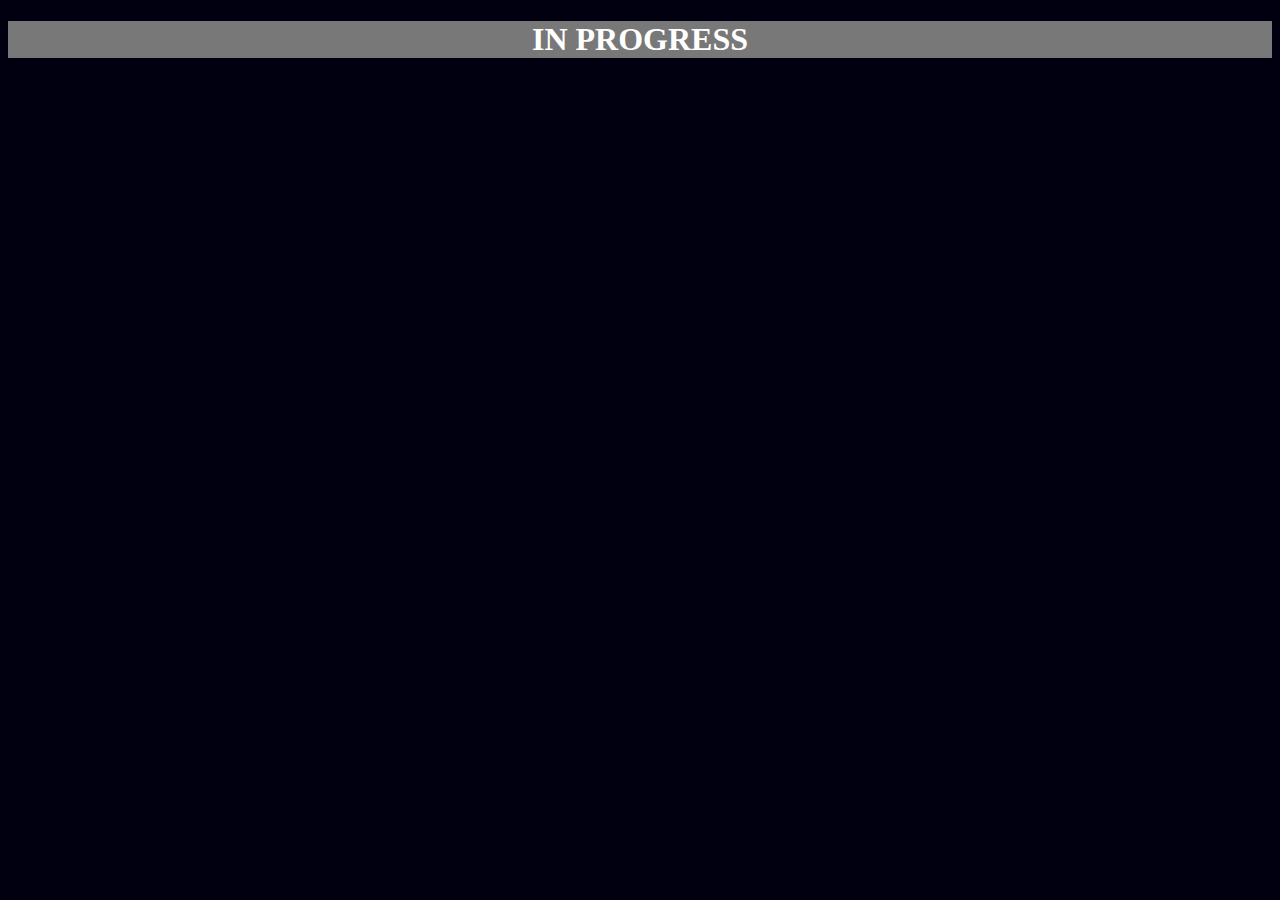
==== index.html @ c4460ec4 "Uploaded Base" ====
<!DOCTYPE html>
<html>
  <head>
    <title>My Portfolio Website</title>
  </head>
  
  <body>
    <!--CSS files-->
    <link rel="stylesheet" href="css/CssStyle.css">

    <h1> IN PROGRESS </h1>
  
  
  
  
  </body>

</html>
---- css/CssStyle.css ----
<html>
  <head>
    <style>

    /* One of these two made the background black */
    html{
      background-color: #000010;
    }

    
    
    body{
      background-color: #000010;
    }
    /**********************************************/

    #div2{
      color: #000000;
      background-color: #ffffff;
      text-align: left;
      width: 60%;
      /* Makes div2 centered */
      margin-left: auto; 
      margin-right: auto;
    }

    div{
      width: 80%;
      margin-left: auto;
      margin-right: auto;
    }

    /*
    #mydiv {
      position: fixed;
      top: 50%;
      left: 50%;
      transform: translate(-50%, -50%);
    }
    */

    img.center{
      display: block;
      margin-left: auto;
      margin-right: auto;
    }

    h1 {
        color: white;
      background-color: #787878;
      display: block;
        text-align: center;
    }

    p {
        color: white;
        font-family: verdana;
        font-size: 18px;
      text-align: center;
    }
    /*Test p2*/
    p2 {

        width: 50%;
        margin-left: auto;
        margin-right: auto;
      
        color: white;
        font-family: verdana;
        font-size: 18px;
      text-align: left;
    }


    p a:link{
      color: #46f1e1;

    }
    /*For Horizontal Navigation Bar*/
    u1{
      position: fixed;
      top: 0;
      width: 100%;
      list-style-type: none;
      margin: 0;
      padding: 0;
      overflow: hidden;
      background-color: #fff929;
    }

    li {
        float: left;
    }

    li a{
      display: block;
      color: #ffffff;
      text-align: center;
      padding: 14px 16px;
      text-decoration: none;
    }

    li a:hover{
      background-color: #000000;
    }

    .active{
      display:block;
      background-color: #ffffff;
      color: #000000;
      text-decoration: none;
    }

/***********************/
    </style>
  </head>
</html>
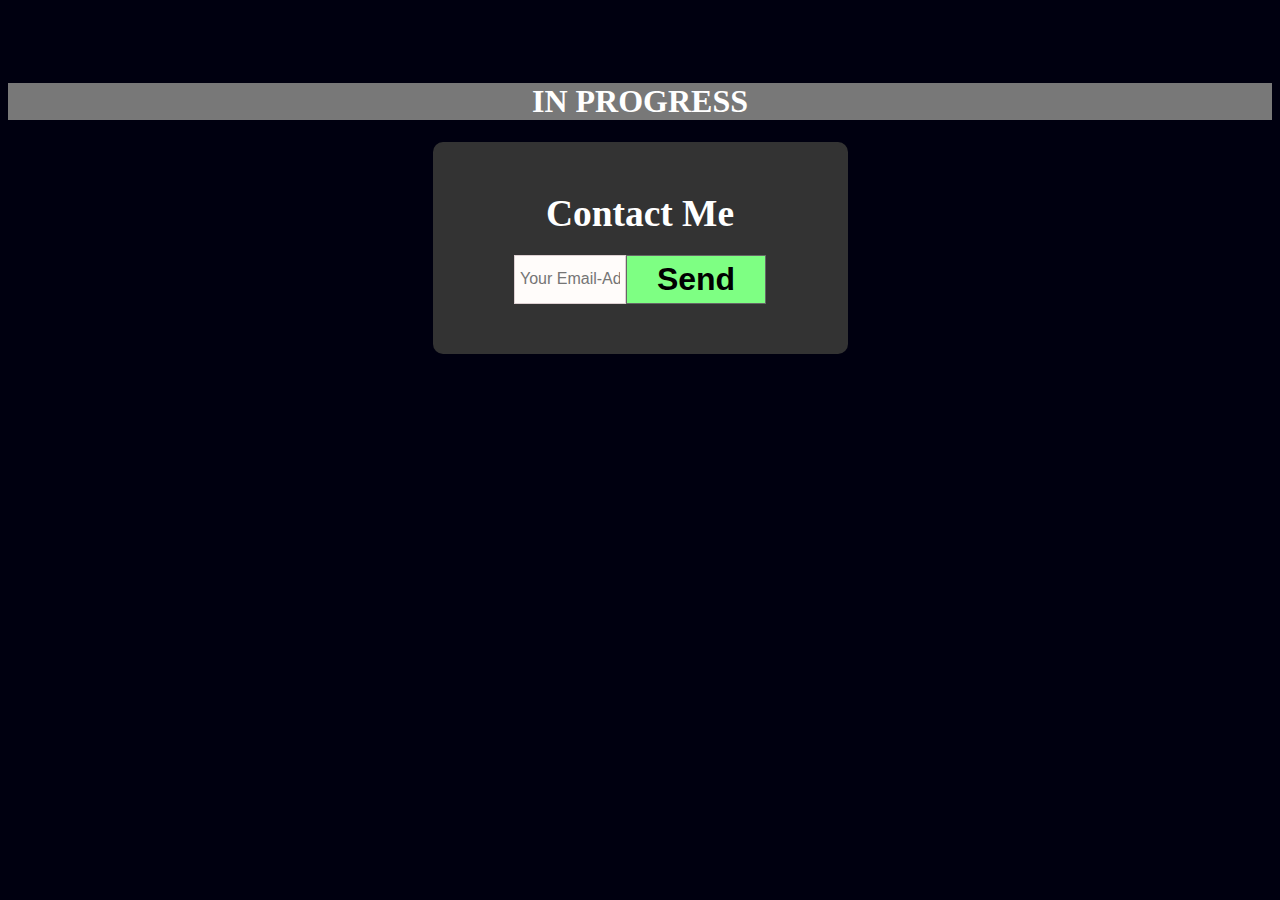
==== commit 90468455: "Added Contact Me" ====
--- a/index.html
+++ b/index.html
@@ -9,11 +9,26 @@
     <!--CSS files-->
     <link rel="stylesheet" href="css/CssStyle.css">
 
+    <br><br><br>
     <h1> IN PROGRESS </h1>
-  
-  
+   
+	<div id="container">
+	  <form id="guess">
+		<h3 class="message">Contact Me</h3>
+		<div class="form">
+		  <input type="text" name="send" placeholder="Your Email-Address" />
+		  <button>Send</button>
+		</div>
+	  </form>
+	  <div class="guesses"></div>
+	  <div class="response"></div>
+	</div>
   
   
   </body>
 
+  
+  <footer>
+    <script src="JavaScript.js"></script>
+  </footer>
 </html>--- a/css/CssStyle.css
+++ b/css/CssStyle.css
@@ -2,13 +2,12 @@
   <head>
     <style>
 
-    /* One of these two made the background black */
+    /*IDK where I'll see this background color but oh well*/
     html{
       background-color: #000010;
     }
 
-    
-    
+    /* This one made background change*/
     body{
       background-color: #000010;
     }
@@ -30,14 +29,6 @@
       margin-right: auto;
     }
 
-    /*
-    #mydiv {
-      position: fixed;
-      top: 50%;
-      left: 50%;
-      transform: translate(-50%, -50%);
-    }
-    */
 
     img.center{
       display: block;
@@ -52,65 +43,69 @@
         text-align: center;
     }
 
-    p {
-        color: white;
-        font-family: verdana;
-        font-size: 18px;
-      text-align: center;
-    }
-    /*Test p2*/
-    p2 {
 
-        width: 50%;
-        margin-left: auto;
-        margin-right: auto;
-      
-        color: white;
-        font-family: verdana;
-        font-size: 18px;
-      text-align: left;
-    }
 
 
     p a:link{
       color: #46f1e1;
 
     }
-    /*For Horizontal Navigation Bar*/
-    u1{
-      position: fixed;
-      top: 0;
-      width: 100%;
-      list-style-type: none;
-      margin: 0;
-      padding: 0;
-      overflow: hidden;
-      background-color: #fff929;
-    }
+    
+	h3 {
+	  background:transparent;
+	  text-align: center;
+	  margin: 0 0 20px;
+	  color: #fff;
+	  position:relative;
+	  left:0;
+	  top:0;
+	  text-transform:capitalize;
+	}
 
-    li {
-        float: left;
-    }
-
-    li a{
-      display: block;
-      color: #ffffff;
-      text-align: center;
-      padding: 14px 16px;
-      text-decoration: none;
-    }
-
-    li a:hover{
-      background-color: #000000;
-    }
-
-    .active{
-      display:block;
-      background-color: #ffffff;
-      color: #000000;
-      text-decoration: none;
-    }
-
+	#send {
+	  background: #333;
+	  margin: auto;
+	  padding: 50px;
+	  border-radius: 10px;
+	  font-size: 2em;
+	  width: 315px;
+	}
+	
+	#guess {
+	  background: #333;
+	  margin: auto;
+	  padding: 50px;
+	  border-radius: 10px;
+	  font-size: 2em;
+	  width: 315px;
+	}
+	
+	.form {
+	  display:flex;
+	  justify-content:space-between;
+	}
+	
+	input {
+	  border: 1px solid #ddd0d2;
+	  background: #FFFCFA;
+	  padding: 5px;
+	  width: 100px;
+	  font-size: 16px;
+	  text-align: center;
+	  position:relative;
+	}
+	
+	button {
+	  background: #7eff83;
+	  border: 1px solid #666;
+	  padding: 5px;
+	  color: #000;
+	  width: 250px;
+	  font-size: 1em;
+	  cursor: pointer;
+	  font-weight:bold;
+	}
+	
 /***********************/
     </style>
   </head>
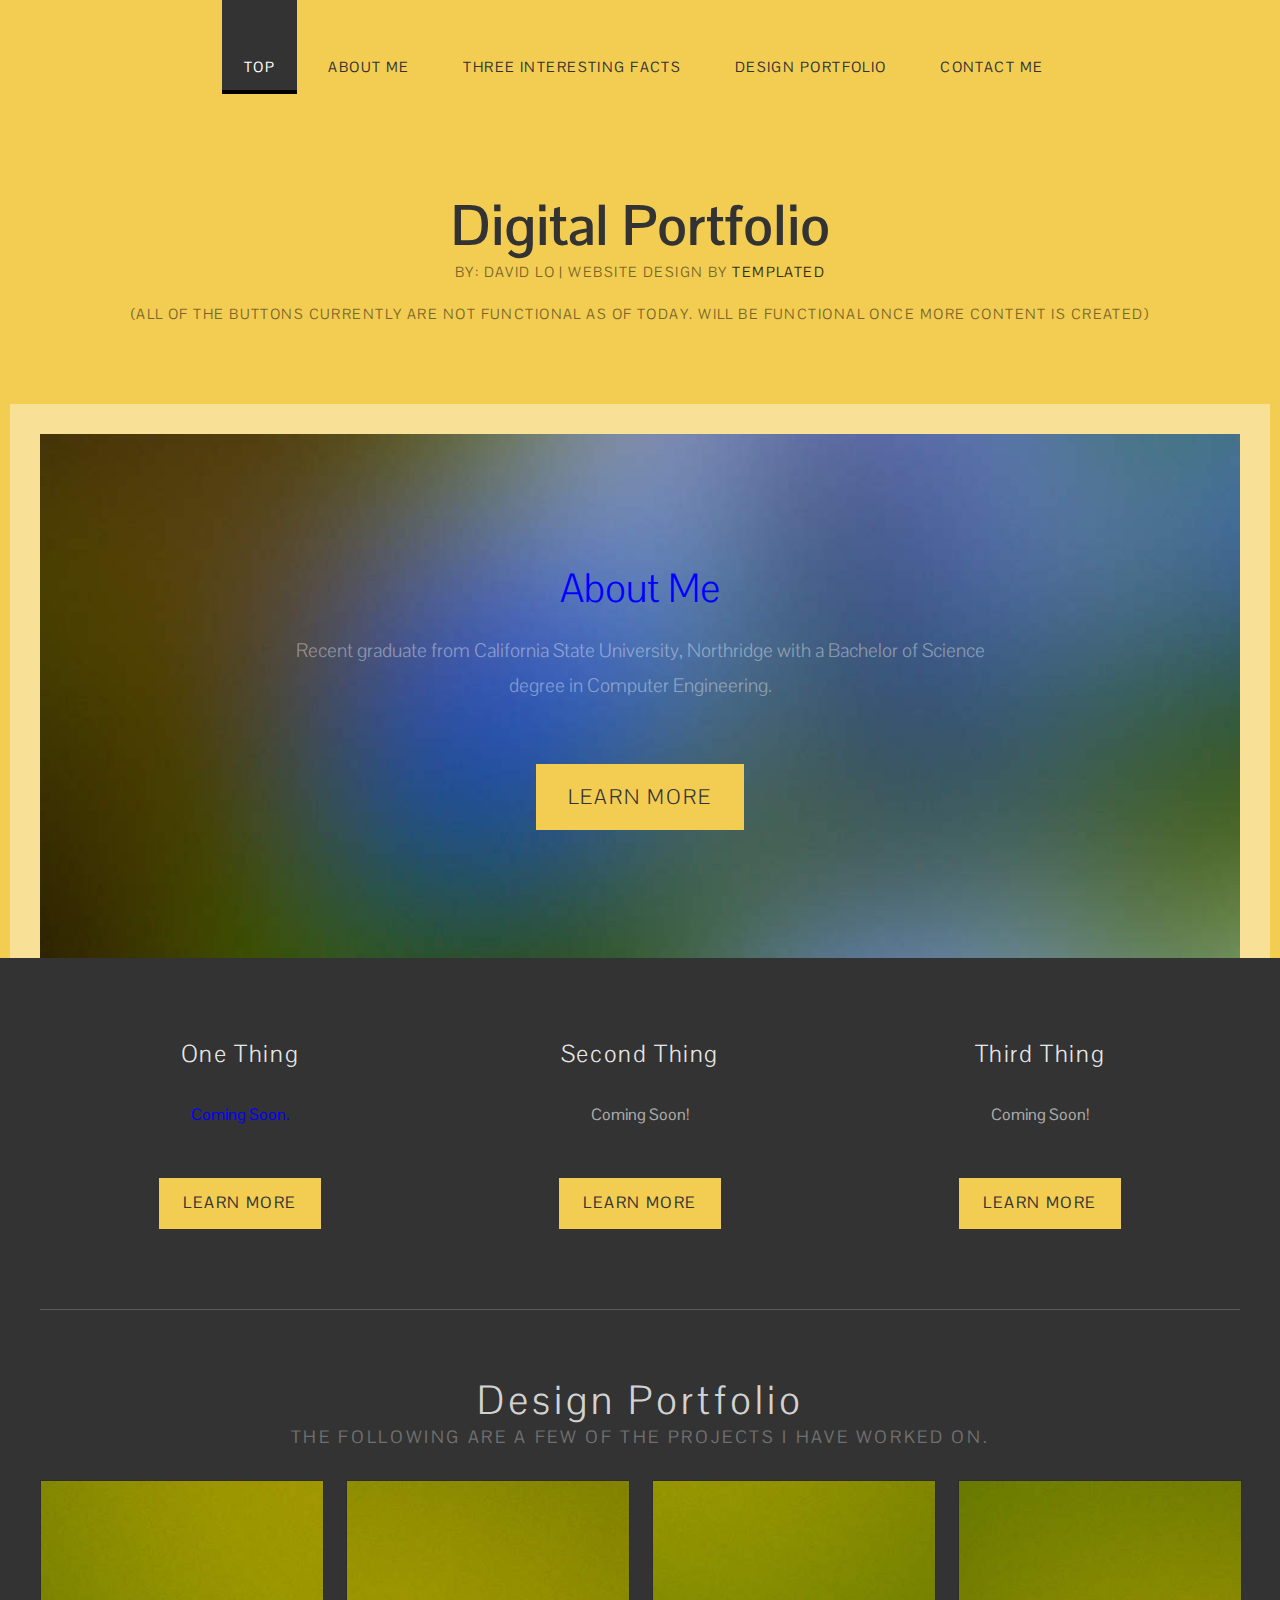
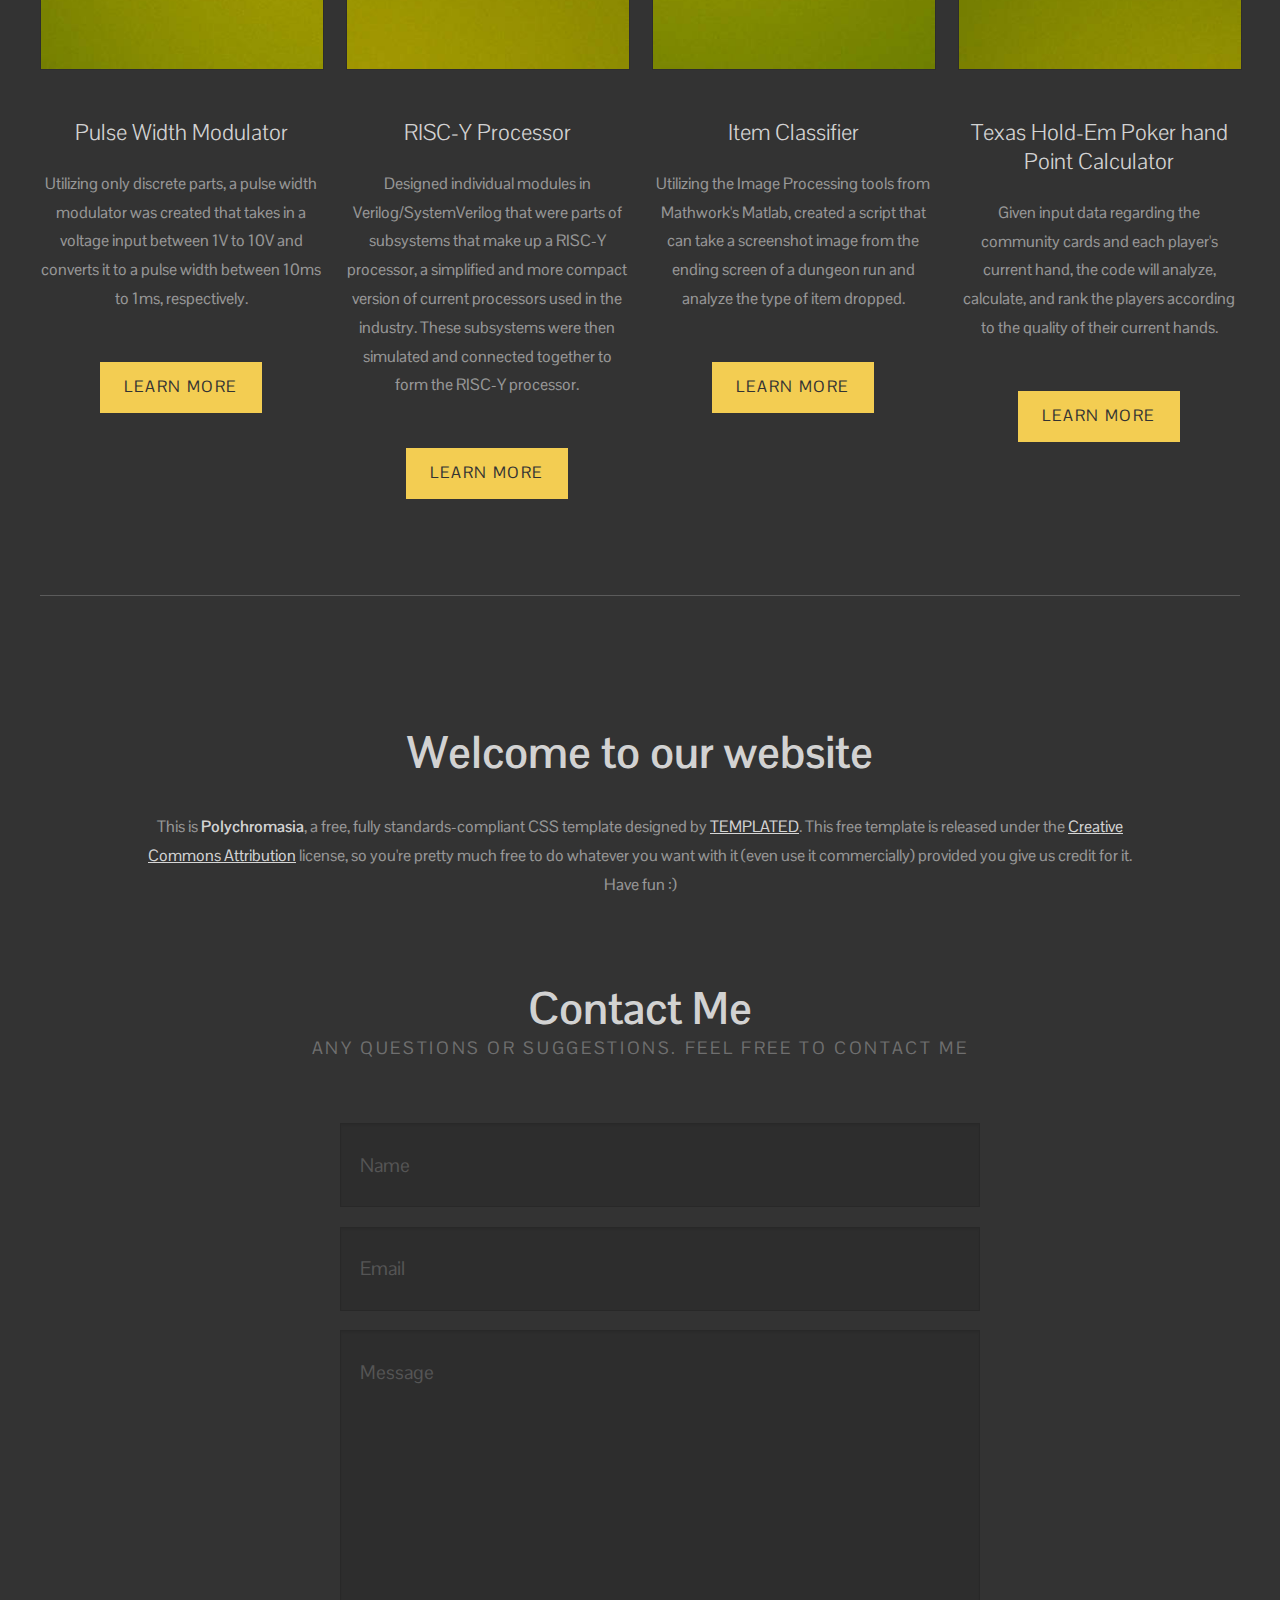
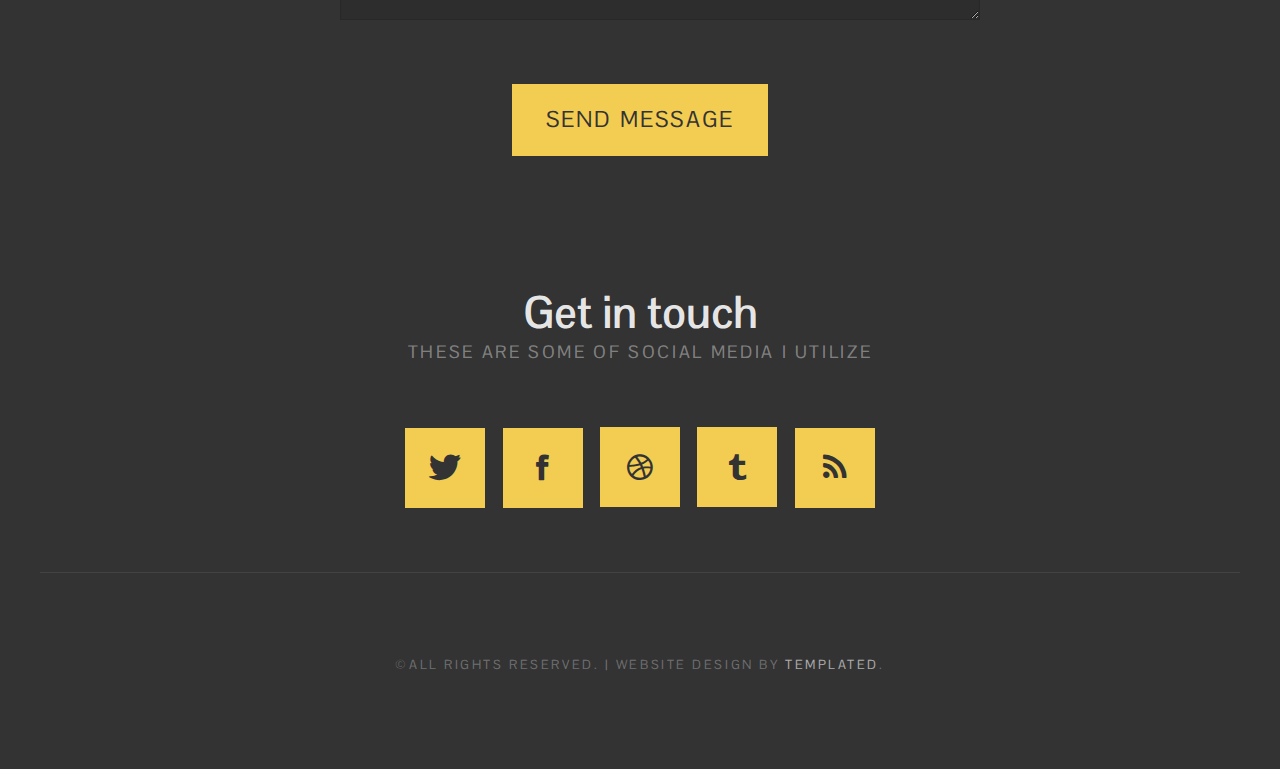
==== commit 6a4ddf7f: "Testing" ====
--- a/index.html
+++ b/index.html
@@ -1,34 +1,176 @@
+<!DOCTYPE html PUBLIC "-//W3C//DTD XHTML 1.0 Strict//EN" "http://www.w3.org/TR/xhtml1/DTD/xhtml1-strict.dtd">
+<!--
+Design by TEMPLATED
+http://templated.co
+Released for free under the Creative Commons Attribution License
 
-<!DOCTYPE html>
-<html>
-  <head>
-    <title>My Portfolio Website</title>
-  </head>
-  
-  <body>
-    <!--CSS files-->
-    <link rel="stylesheet" href="css/CssStyle.css">
+Name       : Polychromasia 
+Description: A two-column, fixed-width design with dark color scheme.
+Version    : 1.0
+Released   : 20131021
 
-    <br><br><br>
-    <h1> IN PROGRESS </h1>
-   
-	<div id="container">
-	  <form id="guess">
-		<h3 class="message">Contact Me</h3>
-		<div class="form">
-		  <input type="text" name="send" placeholder="Your Email-Address" />
-		  <button>Send</button>
+-->
+
+<!-- Content Created By: David Lo -->
+
+
+<html xmlns="http://www.w3.org/1999/xhtml">
+<head>
+<meta http-equiv="Content-Type" content="text/html; charset=utf-8" />
+<title></title>
+<meta name="keywords" content="" />
+<meta name="description" content="" />
+<link href='http://fonts.googleapis.com/css?family=Pontano+Sans' rel='stylesheet' type='text/css' />
+<link href="default.css" rel="stylesheet" type="text/css" media="all" />
+<link href="fonts.css" rel="stylesheet" type="text/css" media="all" />
+
+<!--[if IE 6]><link href="default_ie6.css" rel="stylesheet" type="text/css" /><![endif]-->
+
+</head>
+<body>
+<div id="header-wrapper">
+	<div id="header" class="container">
+		<div id="menu">
+			<ul>
+				<li class="current_page_item"><a href="#" accesskey="1" title="">Top</a></li>
+				<li><a href="#about" title=""> About Me</a></li>
+				<li><a href="#interesting" title="">Three Interesting Facts</a></li>
+				<li><a href="#design" accesskey="4" title="">Design Portfolio</a></li>
+				<li><a href="#contact" accesskey="5" title="">Contact Me</a></li>
+			</ul>
 		</div>
-	  </form>
-	  <div class="guesses"></div>
-	  <div class="response"></div>
+		<div id="logo">
+			<h1><a href="#">Digital Portfolio</a></h1>
+			<span>By: David Lo | Website Design by <a href="http://templated.co" rel="nofollow">TEMPLATED</a>
+      <br><br>
+      (All of the buttons currently are not functional as of today. Will be functional once more content is created)
+      </span>
+		</div>
 	</div>
-  
-  
-  </body>
+	<div id="banner" class="container">
+		<div class="heading">
+			<h2><a name="#about">About Me</h2>
+			<p>Recent graduate from California State University, Northridge with a Bachelor of Science degree in Computer Engineering.</p>
+			<a href="#" class="button">Learn More</a>
+		</div>
+	</div>
 
-  
-  <footer>
-    <script src="JavaScript.js"></script>
-  </footer>
-</html>+
+</div>
+<div id="three-column" class="container">
+	<div id="tbox1">
+    <a name="#interesting">
+		<div class="title">
+			<h2>One Thing</h2>
+		</div>
+		<p>Coming Soon.</p>
+		<a href="#" class="button">Learn More</a> </div>
+	<div id="tbox2">
+		<div class="title">
+			<h2>Second Thing</h2>
+		</div>
+		<p>Coming Soon!</p>
+		<a href="#" class="button">Learn More</a> </div>
+	<div id="tbox3">
+		<div class="title">
+			<h2>Third Thing</h2>
+		</div>
+		<p>Coming Soon!</p>
+		<a href="#" class="button">Learn More</a> </div>
+</div>
+</div>
+<div id="wrapper3">
+	<div id="portfolio" class="container">
+		<div class="title">
+    <a name="#design">
+			<h2>Design Portfolio</h2>
+			<span class="byline">The following are a few of the projects I have worked on.</span> </div>
+		<div class="column1">
+			<div class="box"> <a href="#"><img src="images/img03.jpg" alt="" class="image image-full" /></a>
+				<h3>Pulse Width Modulator</h3>
+				<p>Utilizing only discrete parts, a pulse width modulator was created that takes in a voltage input between 1V to 10V and converts it to a pulse width between 10ms to 1ms, respectively.</p>
+			<a href="#" class="button">Learn More</a> </div>
+		</div>
+		<div class="column2">
+			<div class="box"> <a href="#"><img src="images/img04.jpg" alt="" class="image image-full" /></a>
+				<h3>RISC-Y Processor</h3>
+				<p>Designed individual modules in Verilog/SystemVerilog that were parts
+           of subsystems that make up a RISC-Y processor, a simplified and more
+           compact version of current processors used in the industry. These 
+           subsystems were then simulated and connected together to form the 
+           RISC-Y processor. </p>
+			<a href="#" class="button">Learn More</a> </div>
+		</div>
+		<div class="column3">
+			<div class="box"> <a href="#"><img src="images/img05.jpg" alt="" class="image image-full" /></a>
+				<h3>Item Classifier</h3>
+				<p>Utilizing the Image Processing tools from Mathwork's Matlab, created
+           a script that can take a screenshot image from the ending screen of
+           a dungeon run and analyze the type of item dropped.</p>
+			<a href="#" class="button">Learn More</a> </div>
+		</div>
+		<div class="column4">
+			<div class="box"> <a href="#"><img src="images/img06.jpg" alt="" class="image image-full" /></a>
+				<h3>Texas Hold-Em Poker hand Point Calculator</h3>
+				<p>Given input data regarding the community cards and each player's
+           current hand, the code will analyze, calculate, and rank the players
+           according to the quality of their current hands.</p>
+			<a href="TexasHold-EmPoker/poker.html" class="button">Learn More</a> </div>
+		</div>
+	</div>
+</div>
+<div id="wrapper2">
+	<div id="welcome" class="container">
+		<div class="title">
+			<h2>Welcome to our website</h2>
+		</div>
+		<p>This is <strong>Polychromasia</strong>, a free, fully standards-compliant CSS template designed by <a href="http://templated.co" rel="nofollow">TEMPLATED</a>. This free template is released under the <a href="http://templated.co/license">Creative Commons Attribution</a> license, so you're pretty much free to do whatever you want with it (even use it commercially) provided you give us credit for it. Have fun :) </p>		
+	</div>
+	<div id="newsletter" class="container">
+		<div class="title">
+    <a name="#contact">
+			<h2>Contact Me</h2>
+			<span class="byline">Any questions or suggestions. Feel free to contact me</span> </div>
+		<div class="content">
+			<form method="post" action="#">
+				<div class="row half">
+					<div class="6u">
+						<input type="text" class="text" name="name" placeholder="Name" />
+					</div>
+					<div class="6u">
+						<input type="text" class="text" name="email" placeholder="Email" />
+					</div>
+				</div>
+				<div class="row half">
+					<div class="12u">
+						<textarea name="message" placeholder="Message"></textarea>
+					</div>
+				</div>
+				<div class="row">
+					<div class="12u"> <a href="#" class="button">Send Message</a> </div>
+				</div>
+			</form>
+		</div>
+	</div>
+</div>
+<div id="wrapper4">
+	<div id="footer" class="container">
+		<div>
+			<header class="title">
+				<h2>Get in touch</h2>
+				<span class="byline">These are some of Social Media I utilize</span> </header>
+			<ul class="contact">
+				<li><a href="#" class="icon icon-twitter"><span>Twitter</span></a></li>
+				<li><a href="#" class="icon icon-facebook"><span></span></a></li>
+				<li><a href="#" class="icon icon-dribbble"><span>Pinterest</span></a></li>
+				<li><a href="#" class="icon icon-tumblr"><span>Google+</span></a></li>
+				<li><a href="https://www.linkedin.com/in/david-lo-8b301a113/" class="icon icon-rss"><span>LinkedIn</span></a></li>
+			</ul>
+		</div>
+	</div>
+</div>
+<div id="copyright" class="container">
+	<p>&copy;All rights reserved. | Website Design by <a href="http://templated.co" rel="nofollow">TEMPLATED</a>.</p>
+</div>
+</body>
+</html>
--- a/default.css
+++ b/default.css
@@ -0,0 +1,714 @@
+	html, body
+	{
+		height: 100%;
+	}
+	
+	body
+	{
+		margin: 0px;
+		padding: 0px;
+		background: #333;
+		font-family: 'Pontano Sans', sans-serif;
+		font-size: 12pt;
+		color: #000000;
+	}
+	
+	
+	h1, h2, h3
+	{
+		margin: 0;
+		padding: 0;
+		font-size: 300;
+	}
+	
+	p, ol, ul
+	{
+		margin-top: 0;
+	}
+	
+	ol, ul
+	{
+		padding: 0;
+		list-style: none;
+	}
+	
+	p
+	{
+		line-height: 180%;
+	}
+	
+	strong
+	{
+	}
+	
+	a
+	{
+		color: #0000FF;
+	}
+	
+	a:hover
+	{
+		text-decoration: none;
+	}
+	
+
+	.container
+	{
+		margin: 0px auto;
+		width: 1200px;
+	}
+	
+
+/*********************************************************************************/
+/* Form Style                                                                    */
+/*********************************************************************************/
+
+		form
+		{
+		}
+		
+			form label
+			{
+				display: block;
+				text-align: left;
+				margin-bottom: 0.5em;
+			}
+			
+			form .button
+			{
+				font-size: 1.4em;
+			}
+		
+			form input.text,
+			form select,
+			form textarea
+			{
+				position: relative;
+				-webkit-appearance: none;
+				display: block;
+				border: 0;
+				background: #fff;
+				background: rgba(0,0,0,0.1);
+				width: 100%;
+				margin: 1em 0em;
+				padding: 1.50em 1em;
+				box-shadow: inset 0 0.1em 0.1em 0 rgba(0,0,0,0.05);
+				border: solid 1px rgba(0,0,0,0.10);
+				-moz-transition: all 0.35s ease-in-out;
+				-webkit-transition: all 0.35s ease-in-out;
+				-o-transition: all 0.35s ease-in-out;
+				-ms-transition: all 0.35s ease-in-out;
+				transition: all 0.35s ease-in-out;
+				font-family: 'Pontano Sans', sans-serif;
+				font-size: 1.2em;
+				outline: none;
+			}
+
+				form input.text:hover,
+				form select:hover,
+				form textarea:hover
+				{
+				}
+
+				form input.text:focus,
+				form select:focus,
+				form textarea:focus
+				{
+					box-shadow: 0 0 2px 1px #E0E0E0;
+					background: #fff;
+				}
+				
+				form textarea
+				{
+					min-height: 12em;
+				}
+
+				form .formerize-placeholder
+				{
+					color: #555 !important;
+				}
+
+				form ::-webkit-input-placeholder
+				{
+					color: #555 !important;
+				}
+
+				form :-moz-placeholder
+				{
+					color: #555 !important;
+				}
+
+				form ::-moz-placeholder
+				{
+					color: #555 !important;
+				}
+
+				form :-ms-input-placeholder
+				{
+					color: #555 !important;
+				}
+
+				form ::-moz-focus-inner
+				{
+					border: 0;
+				}
+
+
+/*********************************************************************************/
+/* Image Style                                                                   */
+/*********************************************************************************/
+
+	.image
+	{
+		display: inline-block;
+		border: 1px solid rgba(0,0,0,.1);
+	}
+	
+	.image img
+	{
+		display: block;
+		width: 100%;
+	}
+	
+	.image-full
+	{
+		display: block;
+		width: 100%;
+		margin: 0 0 3em 0;
+	}
+	
+	.image-left
+	{
+		float: left;
+		margin: 0 2em 2em 0;
+	}
+	
+	.image-centered
+	{
+		display: block;
+		margin: 0 0 2em 0;
+	}
+	
+	.image-centered img
+	{
+		margin: 0 auto;
+		width: auto;
+	}
+
+/*********************************************************************************/
+/* List Styles                                                                   */
+/*********************************************************************************/
+
+	ul.style1
+	{
+	}
+
+
+/*********************************************************************************/
+/* Social Icon Styles                                                            */
+/*********************************************************************************/
+
+	ul.contact
+	{
+		margin: 0;
+		padding: 2em 0em 0em 0em;
+		list-style: none;
+	}
+	
+	ul.contact li
+	{
+		display: inline-block;
+		padding: 0em 0.30em;
+		font-size: 1.5em;
+	}
+	
+	ul.contact li span
+	{
+		display: none;
+		margin: 0;
+		padding: 0;
+	}
+	
+	ul.contact li a
+	{
+		color: #FFF;
+	}
+	
+	ul.contact li a:before
+	{
+		display: inline-block;
+		background: #F3CD52;
+		width: 80px;
+		height: 80px;
+		line-height: 80px;
+		text-align: center;
+		color: #333;
+	}
+	
+
+/*********************************************************************************/
+/* Button Style                                                                  */
+/*********************************************************************************/
+
+	.button
+	{
+		display: inline-block;
+		margin-top: 2em;
+		padding: 0.70em 1.5em 0.70em 1.5em;
+		background: #F3CD52;
+		letter-spacing: 0.10em;
+		line-height: 1.8em;
+		text-decoration: none;
+		text-transform: uppercase;
+		font-size: 1em;
+		color: #333;
+	}
+	
+	.button:before
+	{
+		display: inline-block;
+		background: #8DCB89;
+		margin-right: 1em;
+		width: 40px;
+		height: 40px;
+		line-height: 40px;
+		border-radius: 20px;
+		text-align: center;
+		color: #272925;
+	}
+	
+	.button-small
+	{
+		padding: 0.9em 2em;
+		background: #67128F;
+		border-radius: 5px;
+		line-height: 1.8em;
+		font-size: 1em;
+	}
+		
+/*********************************************************************************/
+/* Heading Titles                                                                */
+/*********************************************************************************/
+
+	.title
+	{
+		margin-bottom: 2em;
+	}
+	
+	.title h2
+	{
+		font-size: 2.8em;
+		color: rgba(255,255,255,0.9);
+	}
+	
+	.title .byline
+	{
+		letter-spacing: 0.15em;
+		text-transform: uppercase;
+		font-weight: 400;
+		font-size: 1.1em;
+		color: #6F6F6F;
+	}
+
+/*********************************************************************************/
+/* Header                                                                        */
+/*********************************************************************************/
+
+	#header-wrapper
+	{
+		overflow: hidden;
+		background: #F3CD52;
+	}
+
+	#header
+	{
+		overflow: hidden;
+	}
+
+/*********************************************************************************/
+/* Logo                                                                          */
+/*********************************************************************************/
+
+	#logo
+	{
+		padding: 5em 0em;
+		text-align: center;
+	}
+	
+	#logo h1
+	{
+		font-size: 3.5em;
+	}
+	
+	#logo a
+	{
+		text-decoration: none;
+		color: #333;
+	}
+	
+	#logo span
+	{
+		letter-spacing: 0.10em;
+		text-transform: uppercase;
+		font-size: 0.90em;
+		color: rgba(0,0,0,0.5);
+	}
+
+	#logo span a
+	{
+		color: rgba(0,0,0,0.8);
+	}
+	
+	
+
+/*********************************************************************************/
+/* Menu                                                                          */
+/*********************************************************************************/
+
+	#menu
+	{
+	}
+	
+	#menu ul
+	{
+		text-align: center;
+	}
+	
+	#menu li
+	{
+		display: inline-block;
+	}
+	
+	#menu li a, #menu li span
+	{
+		display: inline-block;
+		margin-left: 0.50em;
+		padding: 4em 1.5em 1em 1.5em;
+		letter-spacing: 0.10em;
+		text-decoration: none;
+		font-size: 0.90em;
+		text-transform: uppercase;
+		outline: 0;
+		color: #333;
+	}
+	
+	#menu li:hover a, #menu li.active a, #menu li.active span
+	{
+	}
+	
+	#menu .current_page_item a
+	{
+		background: #333;
+		border-bottom: 4px solid #000;
+		color: #FFF;
+	}
+	
+
+/*********************************************************************************/
+/* Banner                                                                        */
+/*********************************************************************************/
+
+	#banner
+	{
+		overflow: hidden;
+	}
+	
+	#banner .heading
+	{
+		padding: 0em 15em;
+		text-align: center;
+		font-weight: 300;
+	}
+
+	#banner .heading h2
+	{
+		display: block;
+		padding-bottom: 0.5em;
+		font-weight: 300;
+		font-size: 2.5em;
+		color: rgba(255,255,255,.8);
+	}
+	
+	#banner .heading p
+	{
+		font-size: 1.2em;
+		color: rgba(255,255,255,.4);
+	}
+	
+	#banner 
+	{
+		overflow: hidden;
+		padding: 8em 0em;
+		border-top: 30px solid rgba(255,255,255,.4);
+		border-left: 30px solid rgba(255,255,255,.4);
+		border-right: 30px solid rgba(255,255,255,.4);
+		background: url(images/img02.jpg) no-repeat;
+		background-size: 100% 100%;
+	}
+	
+	#banner img
+	{
+	}
+	
+	#banner .button
+	{
+		background: #F3CD52;
+		font-size: 1.3em;
+		color: #333;
+	}
+
+/*********************************************************************************/
+/* Wrapper                                                                       */
+/*********************************************************************************/
+
+	#wrapper1
+	{
+		background: #242424;
+	}
+
+	#wrapper2
+	{
+	}
+
+	#wrapper3
+	{
+		overflow: hidden;
+		padding: 0em 0em 6em 0em;
+	}
+	
+	#wrapper4
+	{
+		overflow: hidden;
+		padding: 0em 0em 4em 0em;
+	}
+
+/*********************************************************************************/
+/* Welcome                                                                       */
+/*********************************************************************************/
+
+	#welcome
+	{
+		overflow: hidden;
+		width: 1000px;
+		border-top: 1px solid rgba(255,255,255,.2);
+		padding: 8em 100px 0em 100px;
+		text-align: center;
+		color: rgba(255,255,255,0.5);
+	}
+	
+	#welcome .title
+	{
+	}
+	
+	#welcome .content
+	{
+		padding: 0em 8em;
+	}
+	
+	#welcome .title h2
+	{
+		color: rgba(255,255,255,0.8);
+	}
+	
+	#welcome a,
+	#welcome strong
+	{
+		color: rgba(255,255,255,0.8);
+	}
+
+/*********************************************************************************/
+/* Page                                                                          */
+/*********************************************************************************/
+
+	#page
+	{
+	}
+
+/*********************************************************************************/
+/* Content                                                                       */
+/*********************************************************************************/
+
+	#content
+	{
+	}
+
+/*********************************************************************************/
+/* Sidebar                                                                       */
+/*********************************************************************************/
+
+	#sidebar
+	{
+	}
+
+/*********************************************************************************/
+/* Footer                                                                        */
+/*********************************************************************************/
+
+	#footer
+	{
+		text-align: center;
+	}
+
+	
+	#footer .title span
+	{
+		color: rgba(255,255,255,0.4);
+	}
+
+/*********************************************************************************/
+/* Copyright                                                                     */
+/*********************************************************************************/
+
+	#copyright
+	{
+		overflow: hidden;
+		padding: 5em 0em;
+		border-top: 1px solid rgba(255,255,255,0.08);
+	}
+	
+	#copyright p
+	{
+		letter-spacing: 0.20em;
+		text-align: center;
+		text-transform: uppercase;
+		font-size: 0.80em;
+		color: rgba(255,255,255,0.3);
+	}
+	
+	#copyright a
+	{
+		text-decoration: none;
+		color: rgba(255,255,255,0.6);
+	}
+
+/*********************************************************************************/
+/* Newsletter                                                                    */
+/*********************************************************************************/
+
+	#newsletter
+	{
+		overflow: hidden;
+		padding: 4em 0em 8em 0em;
+		text-align: center;
+	}
+	
+	#newsletter .title
+	{
+		margin-bottom: 4em;
+	}
+	
+	#newsletter .title h2
+	{
+		color: rgba(255,255,255,0.8);
+	}
+	
+	#newsletter .content
+	{
+		width: 600px;
+		margin: 0px auto;
+	}
+	
+/*********************************************************************************/
+/* Portfolio                                                                     */
+/*********************************************************************************/
+
+	#portfolio
+	{
+		padding: 4em 0em;
+		border-top: 1px solid rgba(255,255,255,.2);
+	}
+	
+	#portfolio .box
+	{
+		text-align: center;
+		color: rgba(255,255,255,0.5);
+	}
+	
+	#portfolio h3
+	{
+		display: block;
+		margin-bottom: 1em;
+		font-size: 1.4em;
+		font-weight: 300;
+		color: rgba(255,255,255,0.8);
+	}
+
+	#portfolio .title
+	{
+		text-align: center;
+	}
+
+	#portfolio .title h2
+	{
+		letter-spacing: 0.10em;
+		font-size: 2.5em;
+		font-weight: 300;
+		color: rgba(255,255,255,0.8);
+	}
+
+	.column1,
+	.column2,
+	.column3,
+	.column4
+	{
+		width: 282px;
+	}
+	
+	.column1,
+	.column2,
+	.column3
+	{
+		float: left;
+		margin-right: 24px;
+	}
+	
+	.column4
+	{
+		float: right;
+	}
+
+/*********************************************************************************/
+/* Three Columns                                                                 */
+/*********************************************************************************/
+
+	#three-column
+	{
+		overflow: hidden;
+		text-align: center;
+		color: rgba(255,255,255,.6);
+	}
+	
+	#three-column #tbox1,
+	#three-column #tbox2,
+	#three-column #tbox3
+	{
+		float: left;
+		width: 320px;
+		padding: 80px 40px 80px 40px;
+	}
+	
+	#three-column .title
+	{
+		letter-spacing: 0.10em;
+		text-align: center;
+	}
+	
+	#three-column .title h2
+	{
+		font-size: 1.50em;
+		font-weight: 300;
+	}
+	
+	#three-column .title .byline
+	{
+		padding-top: 0.50em;
+		font-size: 0.90em;
+		color: #858585;
+	}
+
+	#three-column .arrow-down
+	{
+		border-top-color: #292929;
+	}
+
+	--- a/fonts.css
+++ b/fonts.css
@@ -0,0 +1,378 @@
+@charset 'UTF-8';
+
+@font-face
+{
+	font-family: 'FontAwesome';
+	src: url('fonts/fontawesome-webfont.eot?v=3.0.1');
+	src: url('fonts/fontawesome-webfont.eot?#iefix&v=3.0.1') format('embedded-opentype'),
+	     url('fonts/fontawesome-webfont.woff?v=3.0.1') format('woff'),
+	     url('fonts/fontawesome-webfont.ttf?v=3.0.1') format('truetype'),
+	     url('fonts/fontawesome-webfont.svg#FontAwesome') format('svg');
+	font-weight: normal;
+	font-style: normal;
+}
+
+@font-face
+{
+	font-family: 'Font-Awesome-Social';
+	src: url('fonts/fontawesome-social-webfont.eot');
+	src: url('fonts/fontawesome-social-webfont.eot?#iefix') format('embedded-opentype'),
+	     url('fonts/fontawesome-social-webfont.woff') format('woff'),
+		 url('fonts/fontawesome-social-webfont.ttf') format('truetype'),
+		 url('fonts/fontawesome-social-webfont.svg#Font-Awesome-More') format('svg');
+	font-weight: normal;
+	font-style: normal;
+}
+
+/*********************************************************************************/
+/* Icons                                                                         */
+/*********************************************************************************/
+
+	/*
+		Powered by:
+		
+		Font Awesome (http://fortawesome.github.com/Font-Awesome/)
+		Font Awesome More (http://gregoryloucas.github.com/Font-Awesome-More/)
+	*/
+
+	.icon
+	{
+		text-decoration: none;
+	}
+
+		.icon:before
+		{
+			font-size: 1.25em;
+			text-decoration: none;
+			font-family: FontAwesome;
+			font-weight: normal;
+			font-style: normal;
+			-webkit-text-rendering: optimizeLegibility;
+			-moz-text-rendering: optimizeLegibility;
+			-ms-text-rendering: optimizeLegibility;
+			-o-text-rendering: optimizeLegibility;
+			text-rendering: optimizeLegibility;
+			-webkit-font-smoothing: antialiased;
+			-moz-font-smoothing: antialiased;
+			-ms-font-smoothing: antialiased;
+			-o-font-smoothing: antialiased;
+			font-smoothing: antialiased;
+			-webkit-font-feature-settings: "liga" 1, "dlig" 1;
+			-moz-font-feature-settings: "liga=1, dlig=1";
+			-ms-font-feature-settings: "liga" 1, "dlig" 1;
+			-o-font-feature-settings: "liga" 1, "dlig" 1;
+			font-feature-settings: "liga" 1, "dlig" 1;
+		}
+
+		.icon-glass:before                { content: "\f000"; }
+		.icon-music:before                { content: "\f001"; }
+		.icon-search:before               { content: "\f002"; }
+		.icon-envelope:before             { content: "\f003"; }
+		.icon-heart:before                { content: "\f004"; }
+		.icon-star:before                 { content: "\f005"; }
+		.icon-star-empty:before           { content: "\f006"; }
+		.icon-user:before                 { content: "\f007"; }
+		.icon-film:before                 { content: "\f008"; }
+		.icon-th-large:before             { content: "\f009"; }
+		.icon-th:before                   { content: "\f00a"; }
+		.icon-th-list:before              { content: "\f00b"; }
+		.icon-ok:before                   { content: "\f00c"; }
+		.icon-remove:before               { content: "\f00d"; }
+		.icon-zoom-in:before              { content: "\f00e"; }
+
+		.icon-zoom-out:before             { content: "\f010"; }
+		.icon-off:before                  { content: "\f011"; }
+		.icon-signal:before               { content: "\f012"; }
+		.icon-cog:before                  { content: "\f013"; }
+		.icon-trash:before                { content: "\f014"; }
+		.icon-home:before                 { content: "\f015"; }
+		.icon-file:before                 { content: "\f016"; }
+		.icon-time:before                 { content: "\f017"; }
+		.icon-road:before                 { content: "\f018"; }
+		.icon-download-alt:before         { content: "\f019"; }
+		.icon-download:before             { content: "\f01a"; }
+		.icon-upload:before               { content: "\f01b"; }
+		.icon-inbox:before                { content: "\f01c"; }
+		.icon-play-circle:before          { content: "\f01d"; }
+		.icon-repeat:before               { content: "\f01e"; }
+
+		/* \f020 doesn't work in Safari. all shifted one down */
+		.icon-refresh:before              { content: "\f021"; }
+		.icon-list-alt:before             { content: "\f022"; }
+		.icon-lock:before                 { content: "\f023"; }
+		.icon-flag:before                 { content: "\f024"; }
+		.icon-headphones:before           { content: "\f025"; }
+		.icon-volume-off:before           { content: "\f026"; }
+		.icon-volume-down:before          { content: "\f027"; }
+		.icon-volume-up:before            { content: "\f028"; }
+		.icon-qrcode:before               { content: "\f029"; }
+		.icon-barcode:before              { content: "\f02a"; }
+		.icon-tag:before                  { content: "\f02b"; }
+		.icon-tags:before                 { content: "\f02c"; }
+		.icon-book:before                 { content: "\f02d"; }
+		.icon-bookmark:before             { content: "\f02e"; }
+		.icon-print:before                { content: "\f02f"; }
+
+		.icon-camera:before               { content: "\f030"; }
+		.icon-font:before                 { content: "\f031"; }
+		.icon-bold:before                 { content: "\f032"; }
+		.icon-italic:before               { content: "\f033"; }
+		.icon-text-height:before          { content: "\f034"; }
+		.icon-text-width:before           { content: "\f035"; }
+		.icon-align-left:before           { content: "\f036"; }
+		.icon-align-center:before         { content: "\f037"; }
+		.icon-align-right:before          { content: "\f038"; }
+		.icon-align-justify:before        { content: "\f039"; }
+		.icon-list:before                 { content: "\f03a"; }
+		.icon-indent-left:before          { content: "\f03b"; }
+		.icon-indent-right:before         { content: "\f03c"; }
+		.icon-facetime-video:before       { content: "\f03d"; }
+		.icon-picture:before              { content: "\f03e"; }
+
+		.icon-pencil:before               { content: "\f040"; }
+		.icon-map-marker:before           { content: "\f041"; }
+		.icon-adjust:before               { content: "\f042"; }
+		.icon-tint:before                 { content: "\f043"; }
+		.icon-edit:before                 { content: "\f044"; }
+		.icon-share:before                { content: "\f045"; }
+		.icon-check:before                { content: "\f046"; }
+		.icon-move:before                 { content: "\f047"; }
+		.icon-step-backward:before        { content: "\f048"; }
+		.icon-fast-backward:before        { content: "\f049"; }
+		.icon-backward:before             { content: "\f04a"; }
+		.icon-play:before                 { content: "\f04b"; }
+		.icon-pause:before                { content: "\f04c"; }
+		.icon-stop:before                 { content: "\f04d"; }
+		.icon-forward:before              { content: "\f04e"; }
+
+		.icon-fast-forward:before         { content: "\f050"; }
+		.icon-step-forward:before         { content: "\f051"; }
+		.icon-eject:before                { content: "\f052"; }
+		.icon-chevron-left:before         { content: "\f053"; }
+		.icon-chevron-right:before        { content: "\f054"; }
+		.icon-plus-sign:before            { content: "\f055"; }
+		.icon-minus-sign:before           { content: "\f056"; }
+		.icon-remove-sign:before          { content: "\f057"; }
+		.icon-ok-sign:before              { content: "\f058"; }
+		.icon-question-sign:before        { content: "\f059"; }
+		.icon-info-sign:before            { content: "\f05a"; }
+		.icon-screenshot:before           { content: "\f05b"; }
+		.icon-remove-circle:before        { content: "\f05c"; }
+		.icon-ok-circle:before            { content: "\f05d"; }
+		.icon-ban-circle:before           { content: "\f05e"; }
+
+		.icon-arrow-left:before           { content: "\f060"; }
+		.icon-arrow-right:before          { content: "\f061"; }
+		.icon-arrow-up:before             { content: "\f062"; }
+		.icon-arrow-down:before           { content: "\f063"; }
+		.icon-share-alt:before            { content: "\f064"; }
+		.icon-resize-full:before          { content: "\f065"; }
+		.icon-resize-small:before         { content: "\f066"; }
+		.icon-plus:before                 { content: "\f067"; }
+		.icon-minus:before                { content: "\f068"; }
+		.icon-asterisk:before             { content: "\f069"; }
+		.icon-exclamation-sign:before     { content: "\f06a"; }
+		.icon-gift:before                 { content: "\f06b"; }
+		.icon-leaf:before                 { content: "\f06c"; }
+		.icon-fire:before                 { content: "\f06d"; }
+		.icon-eye-open:before             { content: "\f06e"; }
+
+		.icon-eye-close:before            { content: "\f070"; }
+		.icon-warning-sign:before         { content: "\f071"; }
+		.icon-plane:before                { content: "\f072"; }
+		.icon-calendar:before             { content: "\f073"; }
+		.icon-random:before               { content: "\f074"; }
+		.icon-comment:before              { content: "\f075"; }
+		.icon-magnet:before               { content: "\f076"; }
+		.icon-chevron-up:before           { content: "\f077"; }
+		.icon-chevron-down:before         { content: "\f078"; }
+		.icon-retweet:before              { content: "\f079"; }
+		.icon-shopping-cart:before        { content: "\f07a"; }
+		.icon-folder-close:before         { content: "\f07b"; }
+		.icon-folder-open:before          { content: "\f07c"; }
+		.icon-resize-vertical:before      { content: "\f07d"; }
+		.icon-resize-horizontal:before    { content: "\f07e"; }
+
+		.icon-bar-chart:before            { content: "\f080"; }
+		.icon-twitter-sign:before         { content: "\f081"; }
+		.icon-facebook-sign:before        { content: "\f082"; }
+		.icon-camera-retro:before         { content: "\f083"; }
+		.icon-key:before                  { content: "\f084"; }
+		.icon-cogs:before                 { content: "\f085"; }
+		.icon-comments:before             { content: "\f086"; }
+		.icon-thumbs-up:before            { content: "\f087"; }
+		.icon-thumbs-down:before          { content: "\f088"; }
+		.icon-star-half:before            { content: "\f089"; }
+		.icon-heart-empty:before          { content: "\f08a"; }
+		.icon-signout:before              { content: "\f08b"; }
+		.icon-linkedin-sign:before        { content: "\f08c"; }
+		.icon-pushpin:before              { content: "\f08d"; }
+		.icon-external-link:before        { content: "\f08e"; }
+
+		.icon-signin:before               { content: "\f090"; }
+		.icon-trophy:before               { content: "\f091"; }
+		.icon-github-sign:before          { content: "\f092"; }
+		.icon-upload-alt:before           { content: "\f093"; }
+		.icon-lemon:before                { content: "\f094"; }
+		.icon-phone:before                { content: "\f095"; }
+		.icon-check-empty:before          { content: "\f096"; }
+		.icon-bookmark-empty:before       { content: "\f097"; }
+		.icon-phone-sign:before           { content: "\f098"; }
+		.icon-twitter:before              { content: "\f099"; }
+		.icon-facebook:before             { content: "\f09a"; }
+		.icon-github:before               { content: "\f09b"; }
+		.icon-unlock:before               { content: "\f09c"; }
+		.icon-credit-card:before          { content: "\f09d"; }
+		.icon-rss:before                  { content: "\f09e"; }
+
+		.icon-hdd:before                  { content: "\f0a0"; }
+		.icon-bullhorn:before             { content: "\f0a1"; }
+		.icon-bell:before                 { content: "\f0a2"; }
+		.icon-certificate:before          { content: "\f0a3"; }
+		.icon-hand-right:before           { content: "\f0a4"; }
+		.icon-hand-left:before            { content: "\f0a5"; }
+		.icon-hand-up:before              { content: "\f0a6"; }
+		.icon-hand-down:before            { content: "\f0a7"; }
+		.icon-circle-arrow-left:before    { content: "\f0a8"; }
+		.icon-circle-arrow-right:before   { content: "\f0a9"; }
+		.icon-circle-arrow-up:before      { content: "\f0aa"; }
+		.icon-circle-arrow-down:before    { content: "\f0ab"; }
+		.icon-globe:before                { content: "\f0ac"; }
+		.icon-wrench:before               { content: "\f0ad"; }
+		.icon-tasks:before                { content: "\f0ae"; }
+
+		.icon-filter:before               { content: "\f0b0"; }
+		.icon-briefcase:before            { content: "\f0b1"; }
+		.icon-fullscreen:before           { content: "\f0b2"; }
+
+		.icon-group:before                { content: "\f0c0"; }
+		.icon-link:before                 { content: "\f0c1"; }
+		.icon-cloud:before                { content: "\f0c2"; }
+		.icon-beaker:before               { content: "\f0c3"; }
+		.icon-cut:before                  { content: "\f0c4"; }
+		.icon-copy:before                 { content: "\f0c5"; }
+		.icon-paper-clip:before           { content: "\f0c6"; }
+		.icon-save:before                 { content: "\f0c7"; }
+		.icon-sign-blank:before           { content: "\f0c8"; }
+		.icon-reorder:before              { content: "\f0c9"; }
+		.icon-list-ul:before              { content: "\f0ca"; }
+		.icon-list-ol:before              { content: "\f0cb"; }
+		.icon-strikethrough:before        { content: "\f0cc"; }
+		.icon-underline:before            { content: "\f0cd"; }
+		.icon-table:before                { content: "\f0ce"; }
+
+		.icon-magic:before                { content: "\f0d0"; }
+		.icon-truck:before                { content: "\f0d1"; }
+		.icon-pinterest:before            { content: "\f0d2"; }
+		.icon-pinterest-sign:before       { content: "\f0d3"; }
+		.icon-google-plus-sign:before     { content: "\f0d4"; }
+		.icon-google-plus:before          { content: "\f0d5"; }
+		.icon-money:before                { content: "\f0d6"; }
+		.icon-caret-down:before           { content: "\f0d7"; }
+		.icon-caret-up:before             { content: "\f0d8"; }
+		.icon-caret-left:before           { content: "\f0d9"; }
+		.icon-caret-right:before          { content: "\f0da"; }
+		.icon-columns:before              { content: "\f0db"; }
+		.icon-sort:before                 { content: "\f0dc"; }
+		.icon-sort-down:before            { content: "\f0dd"; }
+		.icon-sort-up:before              { content: "\f0de"; }
+
+		.icon-envelope-alt:before         { content: "\f0e0"; }
+		.icon-linkedin:before             { content: "\f0e1"; }
+		.icon-undo:before                 { content: "\f0e2"; }
+		.icon-legal:before                { content: "\f0e3"; }
+		.icon-dashboard:before            { content: "\f0e4"; }
+		.icon-comment-alt:before          { content: "\f0e5"; }
+		.icon-comments-alt:before         { content: "\f0e6"; }
+		.icon-bolt:before                 { content: "\f0e7"; }
+		.icon-sitemap:before              { content: "\f0e8"; }
+		.icon-umbrella:before             { content: "\f0e9"; }
+		.icon-paste:before                { content: "\f0ea"; }
+		.icon-lightbulb:before            { content: "\f0eb"; }
+		.icon-exchange:before             { content: "\f0ec"; }
+		.icon-cloud-download:before       { content: "\f0ed"; }
+		.icon-cloud-upload:before         { content: "\f0ee"; }
+
+		.icon-user-md:before              { content: "\f0f0"; }
+		.icon-stethoscope:before          { content: "\f0f1"; }
+		.icon-suitcase:before             { content: "\f0f2"; }
+		.icon-bell-alt:before             { content: "\f0f3"; }
+		.icon-coffee:before               { content: "\f0f4"; }
+		.icon-food:before                 { content: "\f0f5"; }
+		.icon-file-alt:before             { content: "\f0f6"; }
+		.icon-building:before             { content: "\f0f7"; }
+		.icon-hospital:before             { content: "\f0f8"; }
+		.icon-ambulance:before            { content: "\f0f9"; }
+		.icon-medkit:before               { content: "\f0fa"; }
+		.icon-fighter-jet:before          { content: "\f0fb"; }
+		.icon-beer:before                 { content: "\f0fc"; }
+		.icon-h-sign:before               { content: "\f0fd"; }
+		.icon-plus-sign-alt:before        { content: "\f0fe"; }
+
+		.icon-double-angle-left:before    { content: "\f100"; }
+		.icon-double-angle-right:before   { content: "\f101"; }
+		.icon-double-angle-up:before      { content: "\f102"; }
+		.icon-double-angle-down:before    { content: "\f103"; }
+		.icon-angle-left:before           { content: "\f104"; }
+		.icon-angle-right:before          { content: "\f105"; }
+		.icon-angle-up:before             { content: "\f106"; }
+		.icon-angle-down:before           { content: "\f107"; }
+		.icon-desktop:before              { content: "\f108"; }
+		.icon-laptop:before               { content: "\f109"; }
+		.icon-tablet:before               { content: "\f10a"; }
+		.icon-mobile-phone:before         { content: "\f10b"; }
+		.icon-circle-blank:before         { content: "\f10c"; }
+		.icon-quote-left:before           { content: "\f10d"; }
+		.icon-quote-right:before          { content: "\f10e"; }
+
+		.icon-spinner:before              { content: "\f110"; }
+		.icon-circle:before               { content: "\f111"; }
+		.icon-reply:before                { content: "\f112"; }
+		.icon-github-alt:before           { content: "\f113"; }
+		.icon-folder-close-alt:before     { content: "\f114"; }
+		.icon-folder-open-alt:before      { content: "\f115"; }
+
+		.icon-blogger-sign:before,.icon-blogger:before,.icon-delicious:before,.icon-dribbble-sign:before,.icon-dribbble:before,.icon-dropbox:before,.icon-drupal:before,.icon-evernote-sign:before,.icon-evernote:before,.icon-flickr-sign:before,.icon-flickr:before,.icon-forrst-sign:before,.icon-forrst:before,.icon-foursquare-sign:before,.icon-foursquare:before,.icon-git-fork:before,.icon-hacker-news:before,.icon-instagram:before,.icon-lastfm-sign:before,.icon-lastfm:before,.icon-paypal:before,.icon-picasa-sign:before,.icon-picasa:before,.icon-reddit:before,.icon-share-this-sign:before,.icon-share-this:before,.icon-skype:before,.icon-soundcloud:before,.icon-spotify:before,.icon-stack-overflow:before,.icon-tumblr-sign:before,.icon-tumblr:before,.icon-vimeo-sign:before,.icon-vimeo:before,.icon-wordpress-sign:before,.icon-wordpress:before,.icon-yelp-sign:before,.icon-yelp:before,.icon-youtube-sign:before,.icon-youtube:before              {font-family:'Font-Awesome-Social'; }
+
+		.icon-dropbox:before              { content: "\f300"; }
+		.icon-drupal:before               { content: "\f301"; }
+		.icon-git-fork:before             { content: "\f302"; }
+		.icon-instagram:before            { content: "\f303"; }
+		.icon-share-this-sign:before      { content: "\f304"; }
+		.icon-share-this:before           { content: "\f305"; }
+		.icon-foursquare-sign:before      { content: "\f306"; }
+		.icon-foursquare:before           { content: "\f307"; }
+		.icon-hacker-news:before          { content: "\f308"; }
+		.icon-skype:before                { content: "\f309"; }
+		.icon-spotify:before              { content: "\f30a"; }
+		.icon-soundcloud:before           { content: "\f30b"; }
+		.icon-paypal:before               { content: "\f30c"; }
+		.icon-youtube-sign:before         { content: "\f30d"; }
+		.icon-youtube:before              { content: "\f30e"; }
+		.icon-reddit:before               { content: "\f30f"; }
+		.icon-blogger-sign:before         { content: "\f310"; }
+		.icon-blogger:before              { content: "\f311"; }
+		.icon-dribbble-sign:before        { content: "\f312"; }
+		.icon-dribbble:before             { content: "\f313"; }
+		.icon-evernote-sign:before        { content: "\f314"; }
+		.icon-evernote:before             { content: "\f315"; }
+		.icon-flickr-sign:before          { content: "\f316"; }
+		.icon-flickr:before               { content: "\f317"; }
+		.icon-forrst-sign:before          { content: "\f318"; }
+		.icon-forrst:before               { content: "\f319"; }
+		.icon-delicious:before            { content: "\f31a"; }
+		.icon-lastfm-sign:before          { content: "\f31b"; }
+		.icon-lastfm:before               { content: "\f31c"; }
+		.icon-picasa-sign:before          { content: "\f31d"; }
+		.icon-picasa:before               { content: "\f31e"; }
+		.icon-stack-overflow:before       { content: "\f320"; }
+		.icon-tumblr-sign:before          { content: "\f321"; }
+		.icon-tumblr:before               { content: "\f322"; }
+		.icon-vimeo-sign:before           { content: "\f323"; }
+		.icon-vimeo:before                { content: "\f324"; }
+		.icon-wordpress-sign:before       { content: "\f325"; }
+		.icon-wordpress:before            { content: "\f326"; }
+		.icon-yelp-sign:before            { content: "\f327"; }
+		.icon-yelp:before                 { content: "\f328"; }
+		.icon-cloud-upload:before		  { content: "\f0ee"; }
+		.icon-cloud-download:before		  { content: "\f0ed"; }
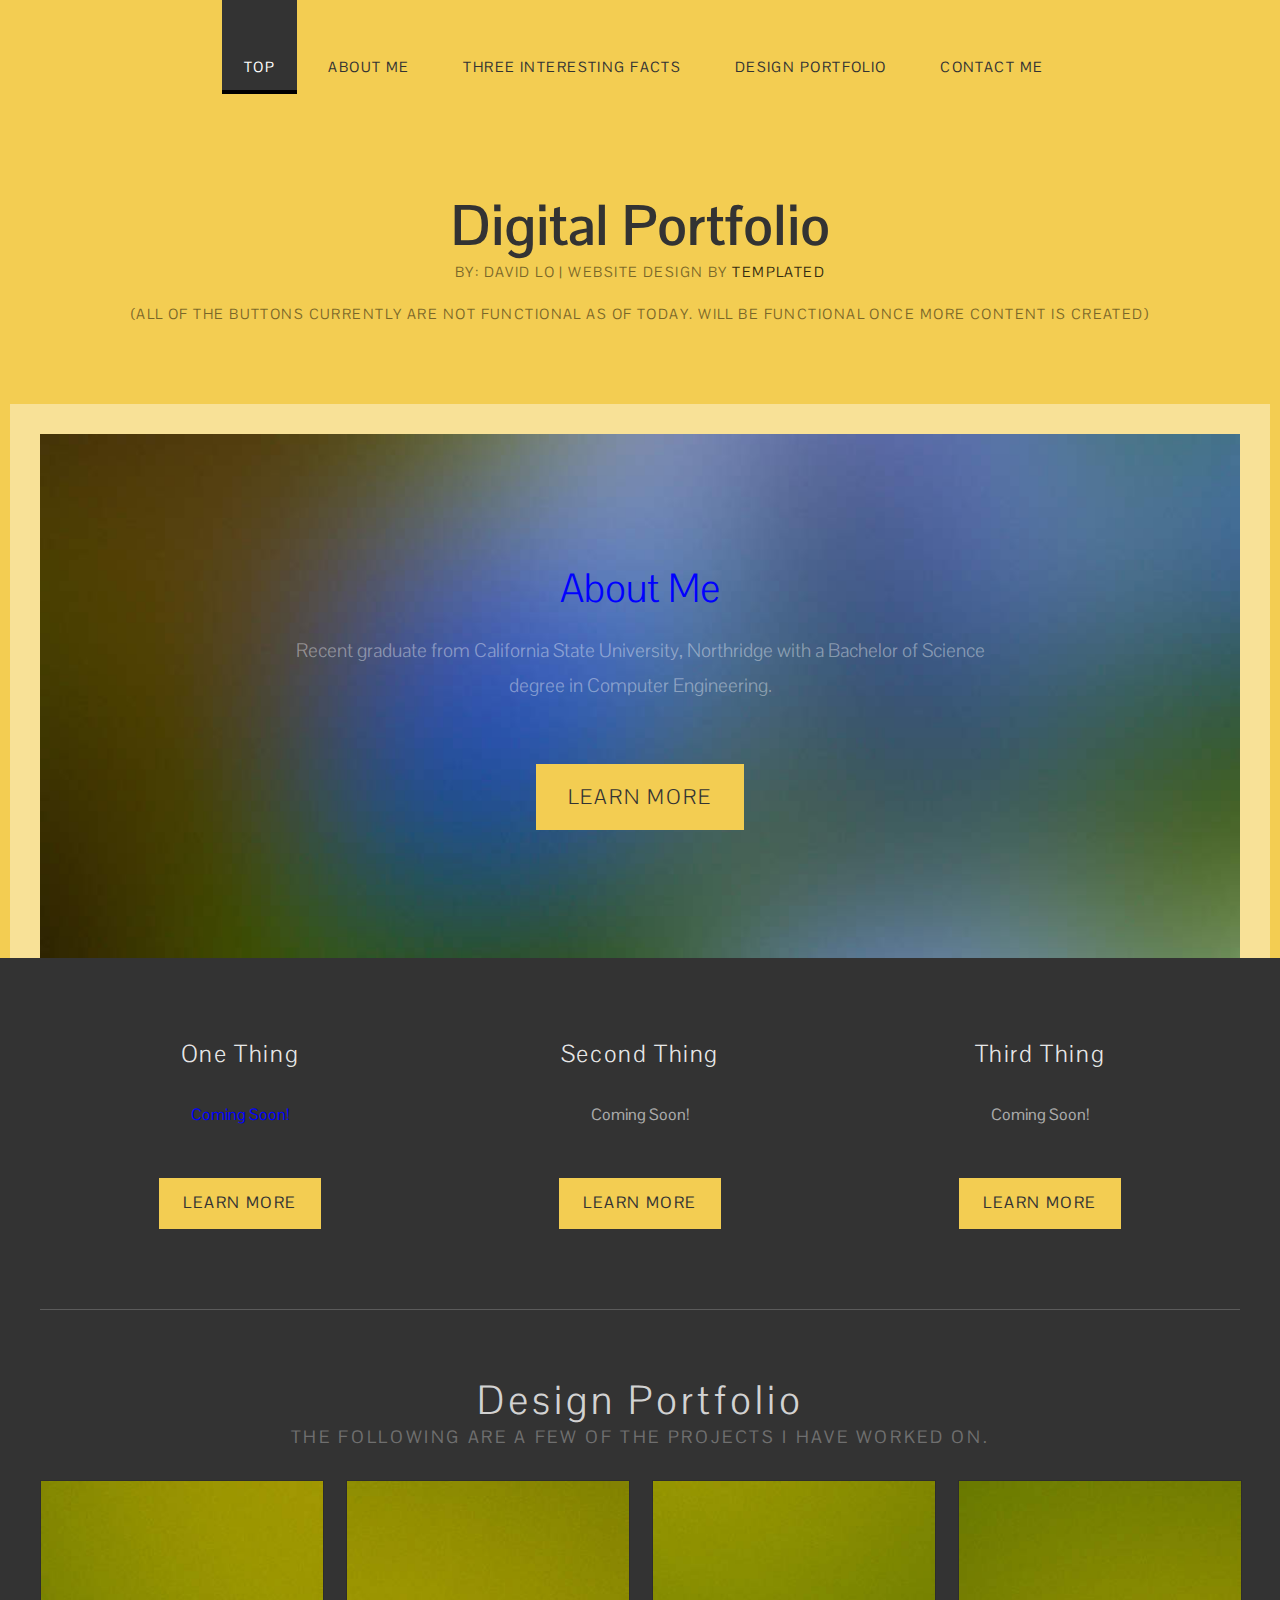
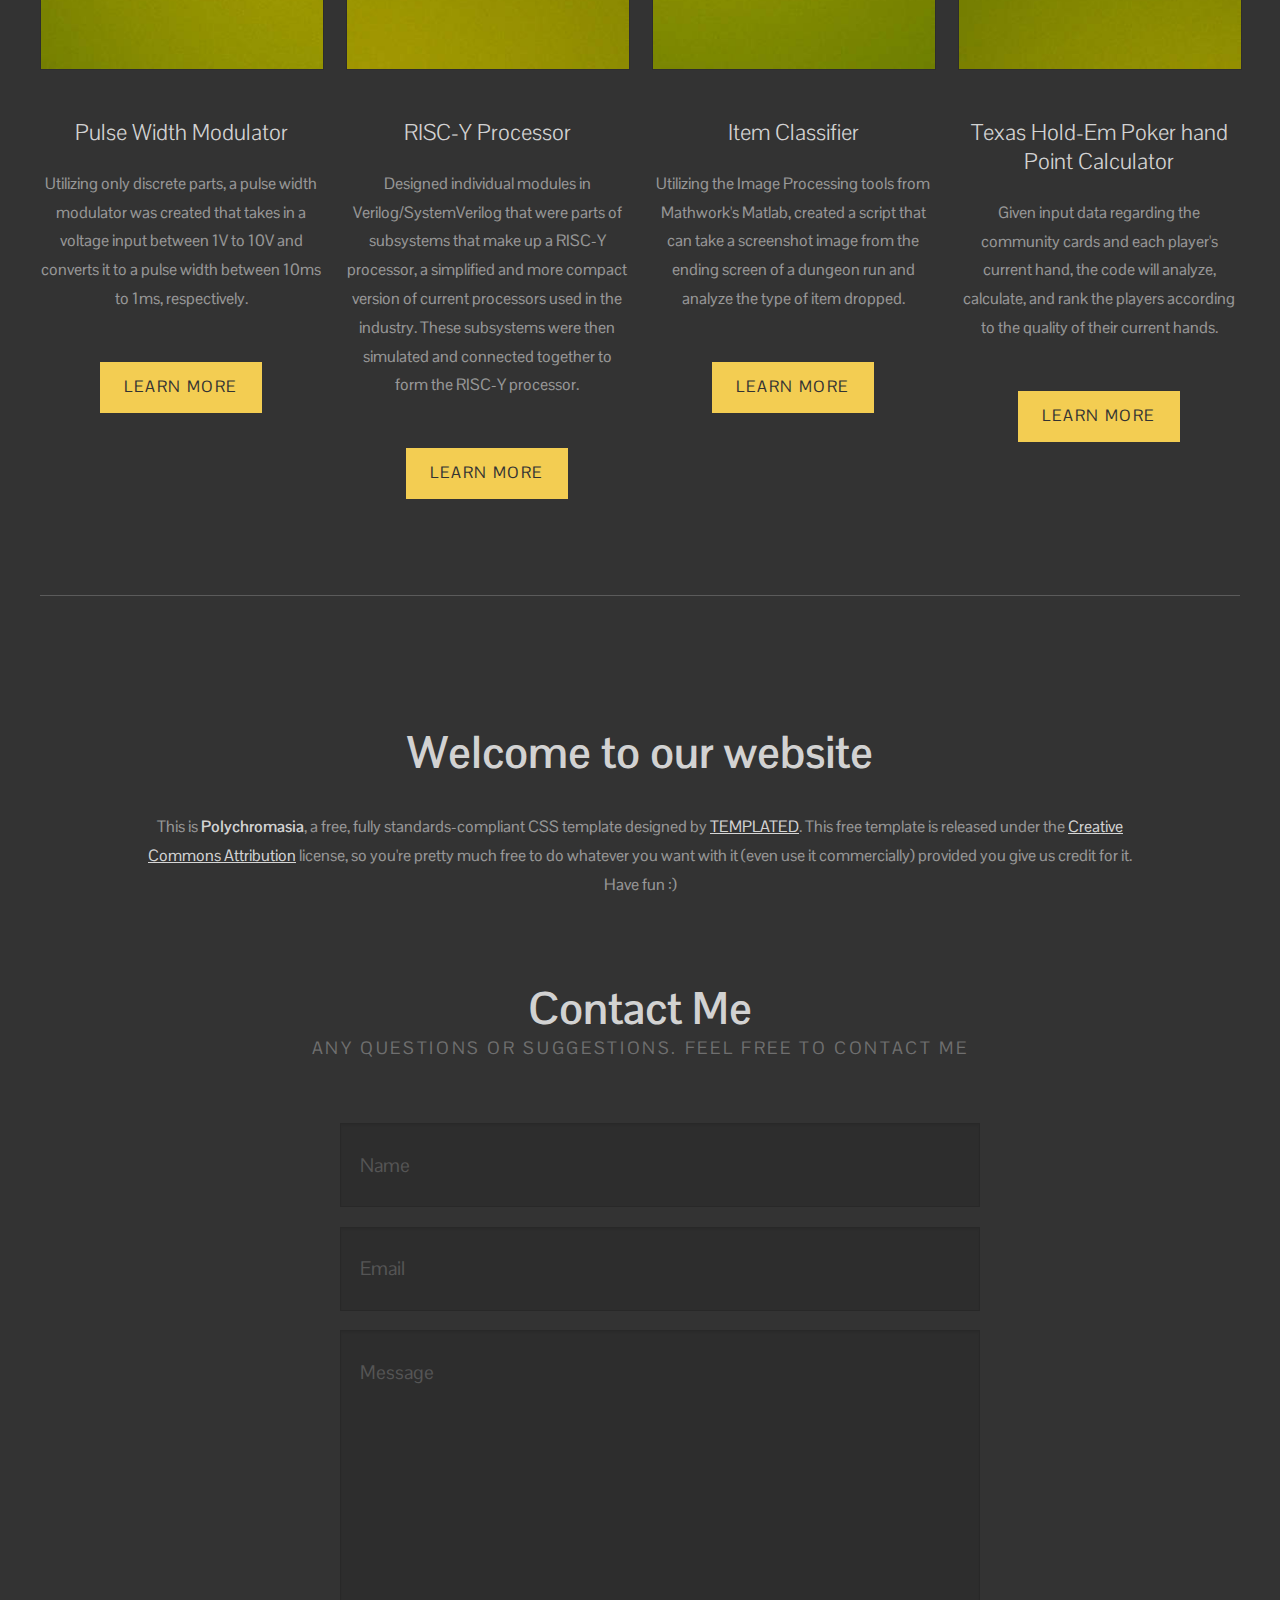
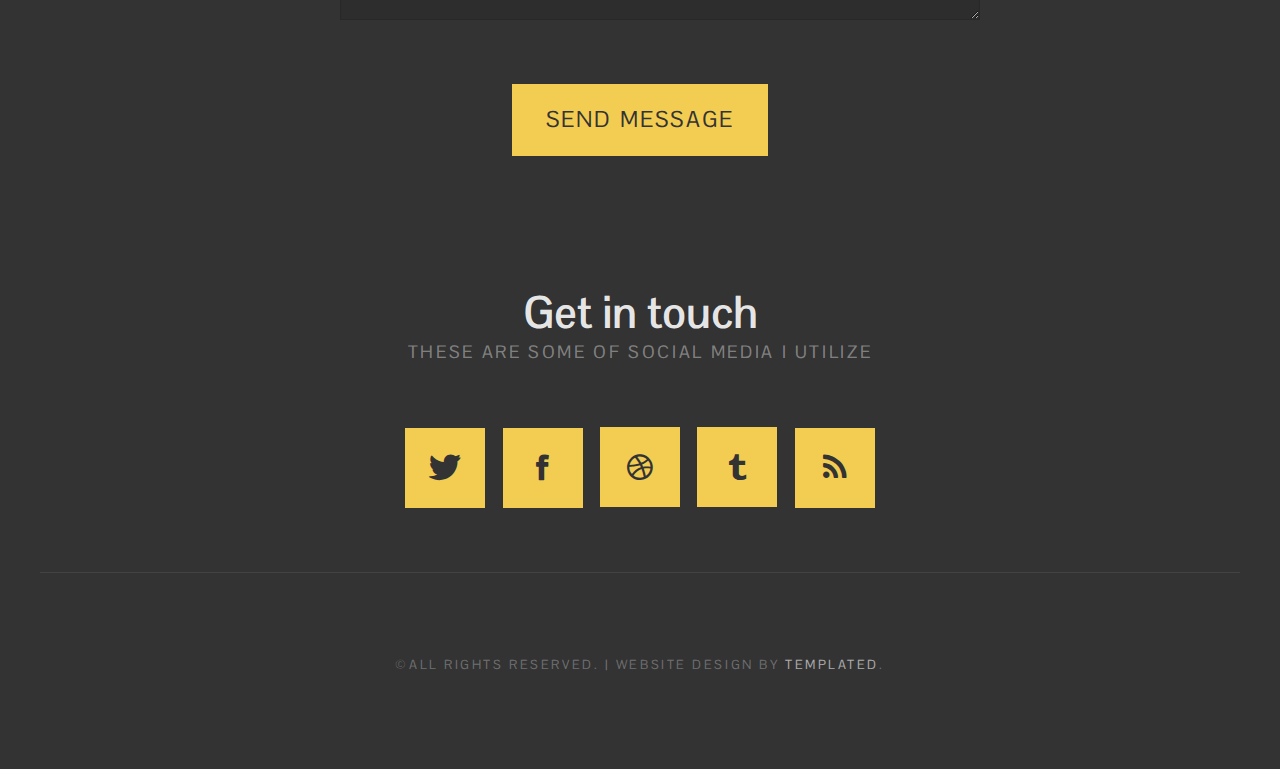
==== commit a3e3602c: "Minor movements" ====
--- a/index.html
+++ b/index.html
@@ -55,15 +55,14 @@
 		</div>
 	</div>
 
-
+<a name="#interesting">
 </div>
 <div id="three-column" class="container">
 	<div id="tbox1">
-    <a name="#interesting">
 		<div class="title">
 			<h2>One Thing</h2>
 		</div>
-		<p>Coming Soon.</p>
+		<p>Coming Soon!</p>
 		<a href="#" class="button">Learn More</a> </div>
 	<div id="tbox2">
 		<div class="title">
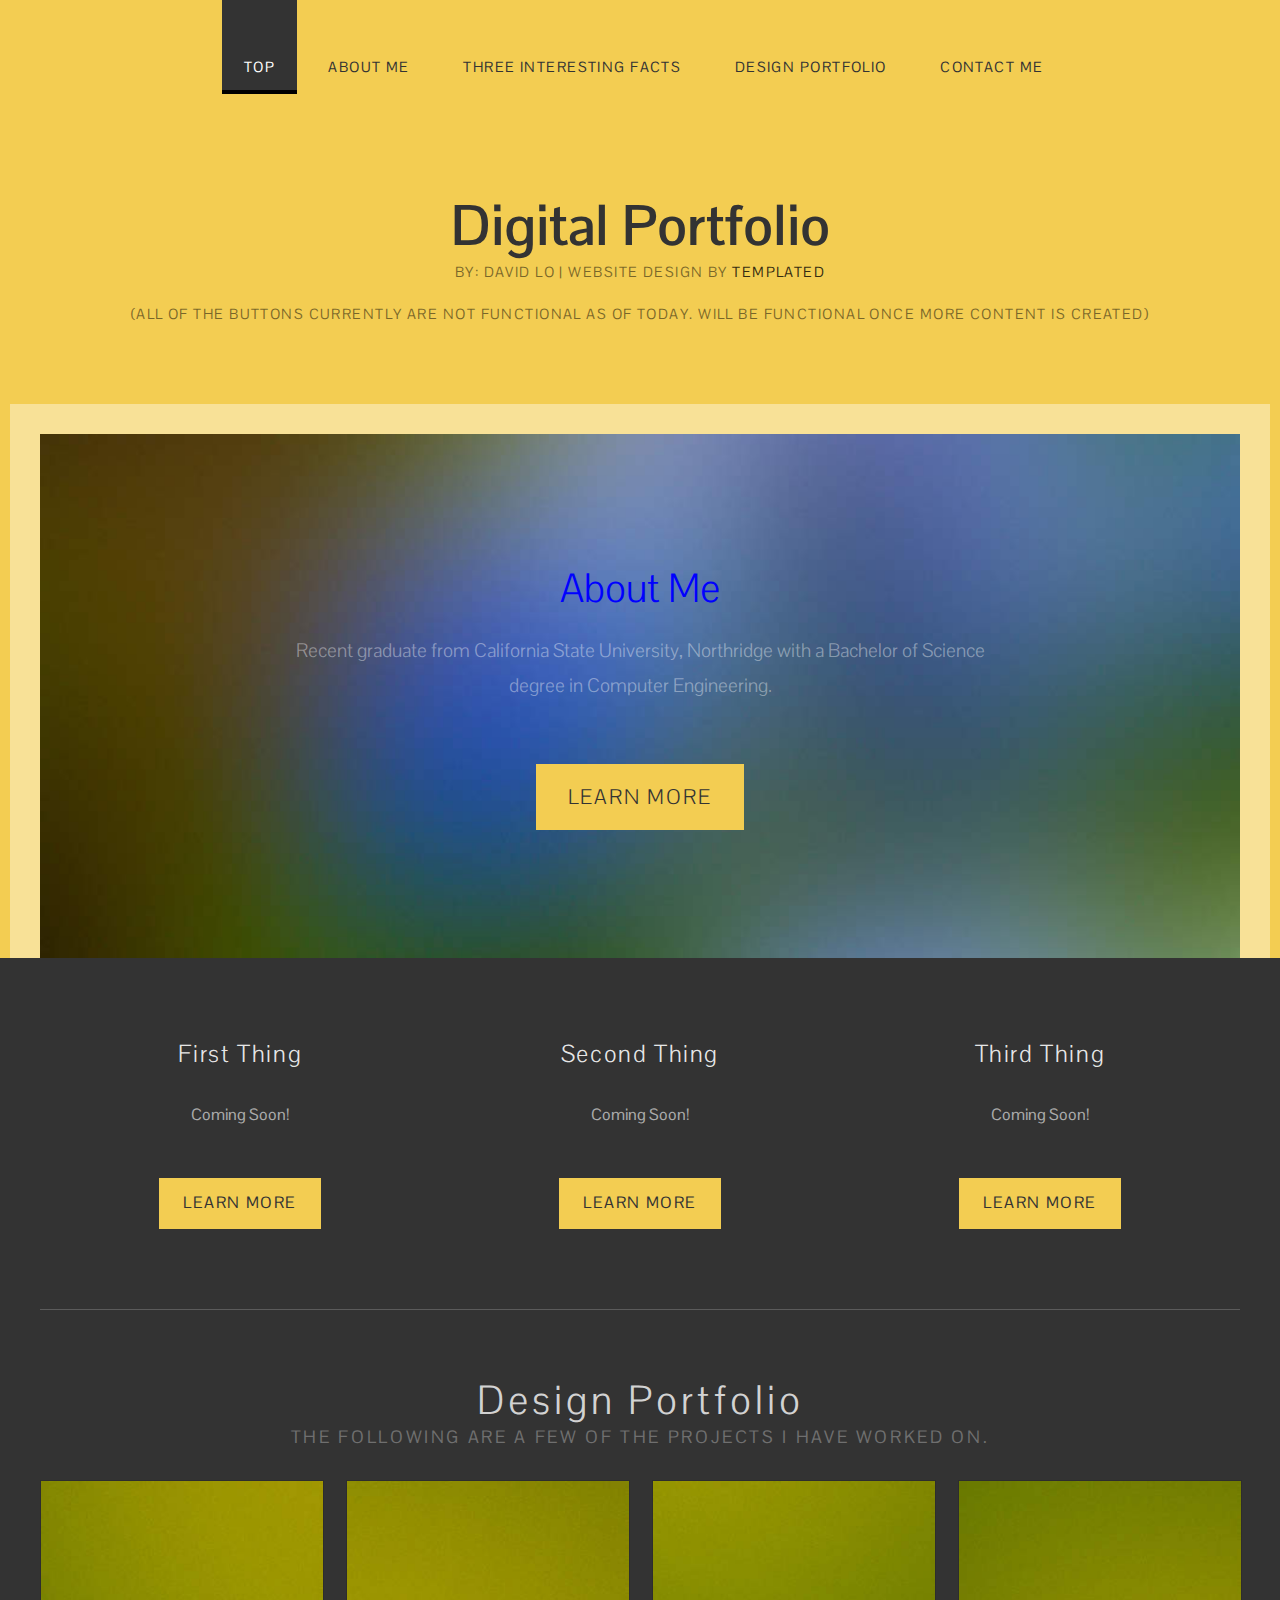
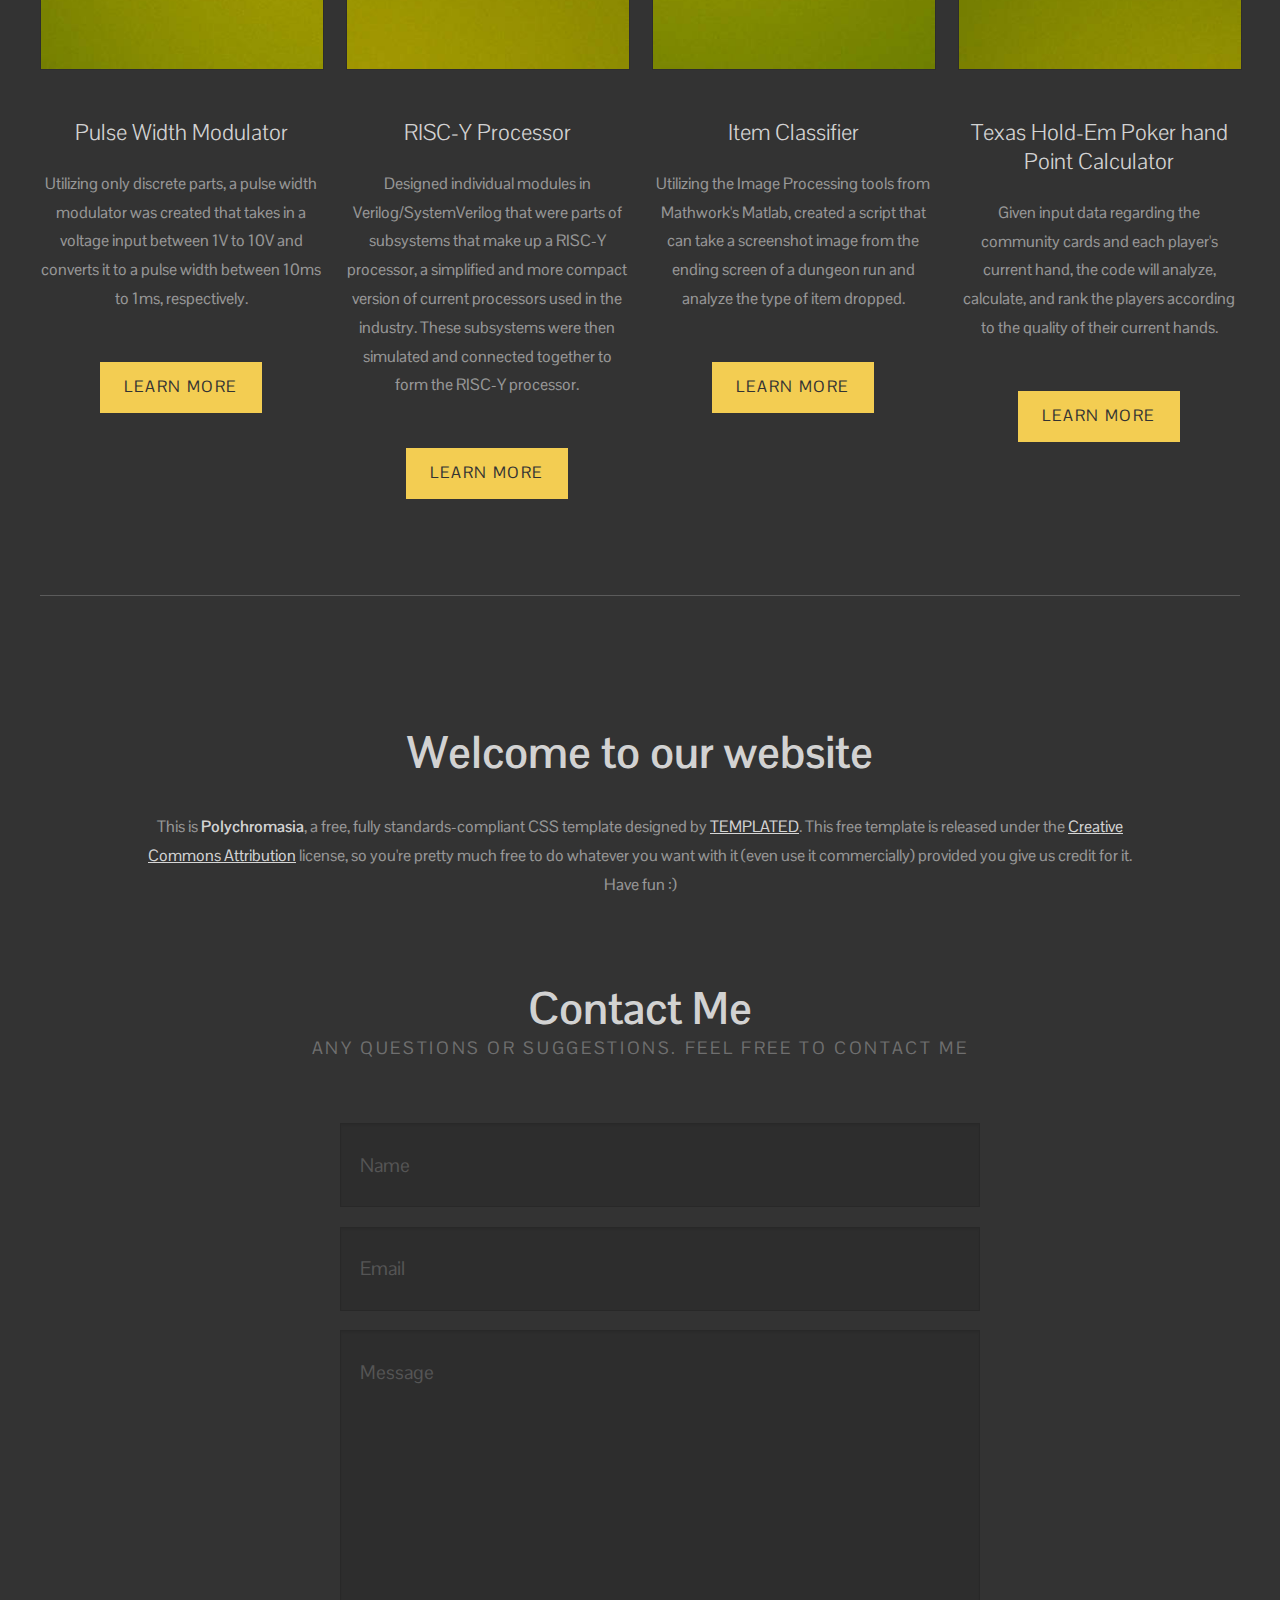
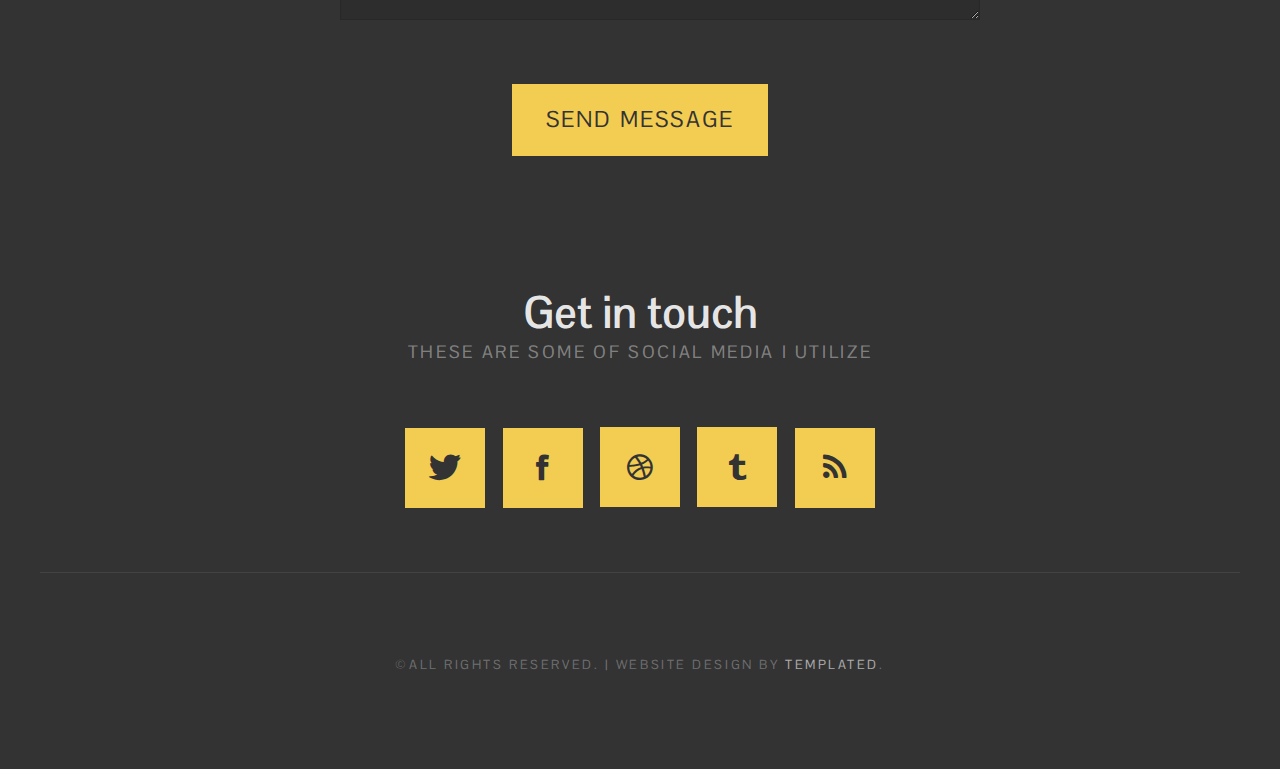
==== commit 730dcd50: "Fixed the Coming Soon! not displaying correctly." ====
--- a/index.html
+++ b/index.html
@@ -55,28 +55,31 @@
 		</div>
 	</div>
 
-<a name="#interesting">
+
 </div>
-<div id="three-column" class="container">
-	<div id="tbox1">
-		<div class="title">
-			<h2>One Thing</h2>
-		</div>
-		<p>Coming Soon!</p>
-		<a href="#" class="button">Learn More</a> </div>
-	<div id="tbox2">
-		<div class="title">
-			<h2>Second Thing</h2>
-		</div>
-		<p>Coming Soon!</p>
-		<a href="#" class="button">Learn More</a> </div>
-	<div id="tbox3">
-		<div class="title">
-			<h2>Third Thing</h2>
-		</div>
-		<p>Coming Soon!</p>
-		<a href="#" class="button">Learn More</a> </div>
-</div>
+  <div id="three-column" class="container">
+  
+    <div id="tbox1">
+		  <div class="title">
+			  <h2><a name="#interesting"></a>First Thing</h2>
+		  </div>
+	  	<p>Coming Soon!</p>
+		  <a href="#" class="button">Learn More</a> </div>
+	  <div id="tbox2">
+		  <div class="title">
+			  <h2>Second Thing</h2>
+		  </div>
+	  	<p>Coming Soon!</p>
+  		<a href="#" class="button">Learn More</a> </div>
+	  <div id="tbox3">
+		  <div class="title">
+			  <h2>Third Thing</h2>
+	  	</div>
+		  <p>Coming Soon!</p>
+		  <a href="#" class="button">Learn More</a> </div>
+
+    
+  </div>
 </div>
 <div id="wrapper3">
 	<div id="portfolio" class="container">
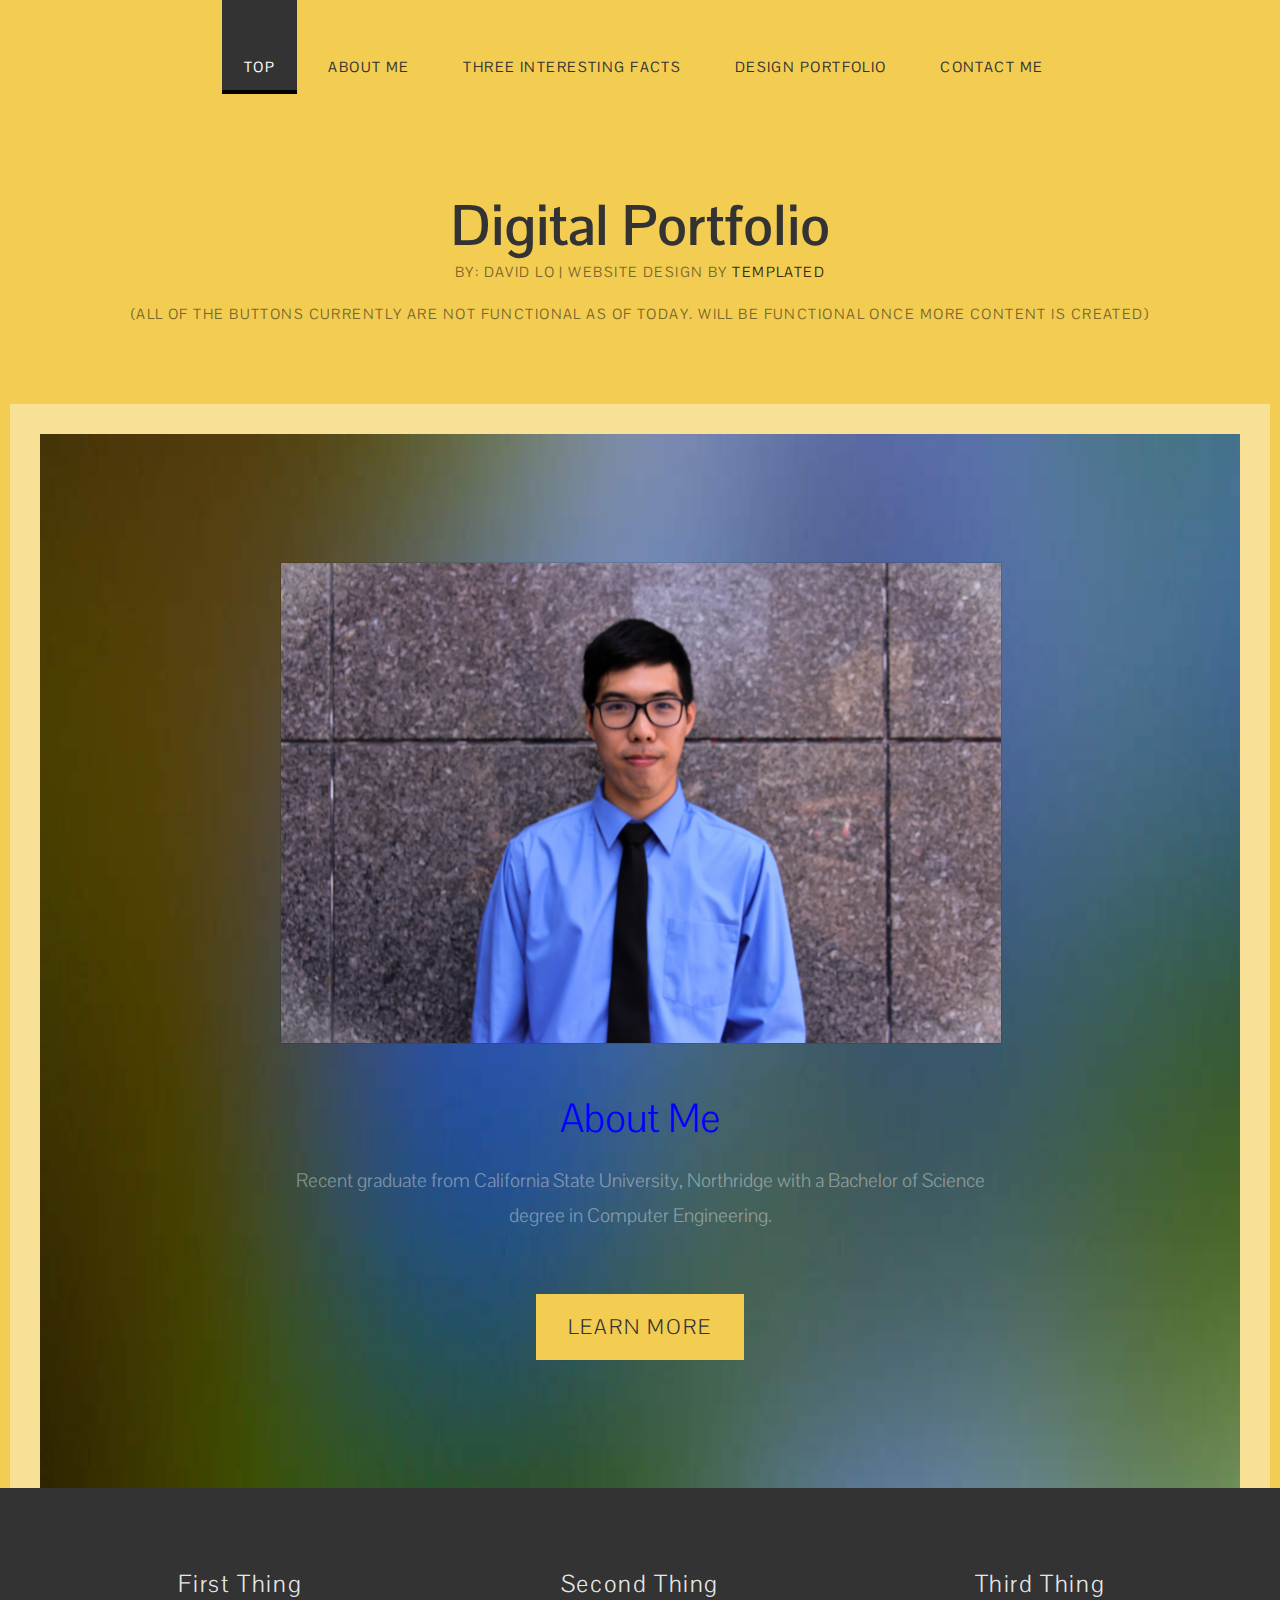
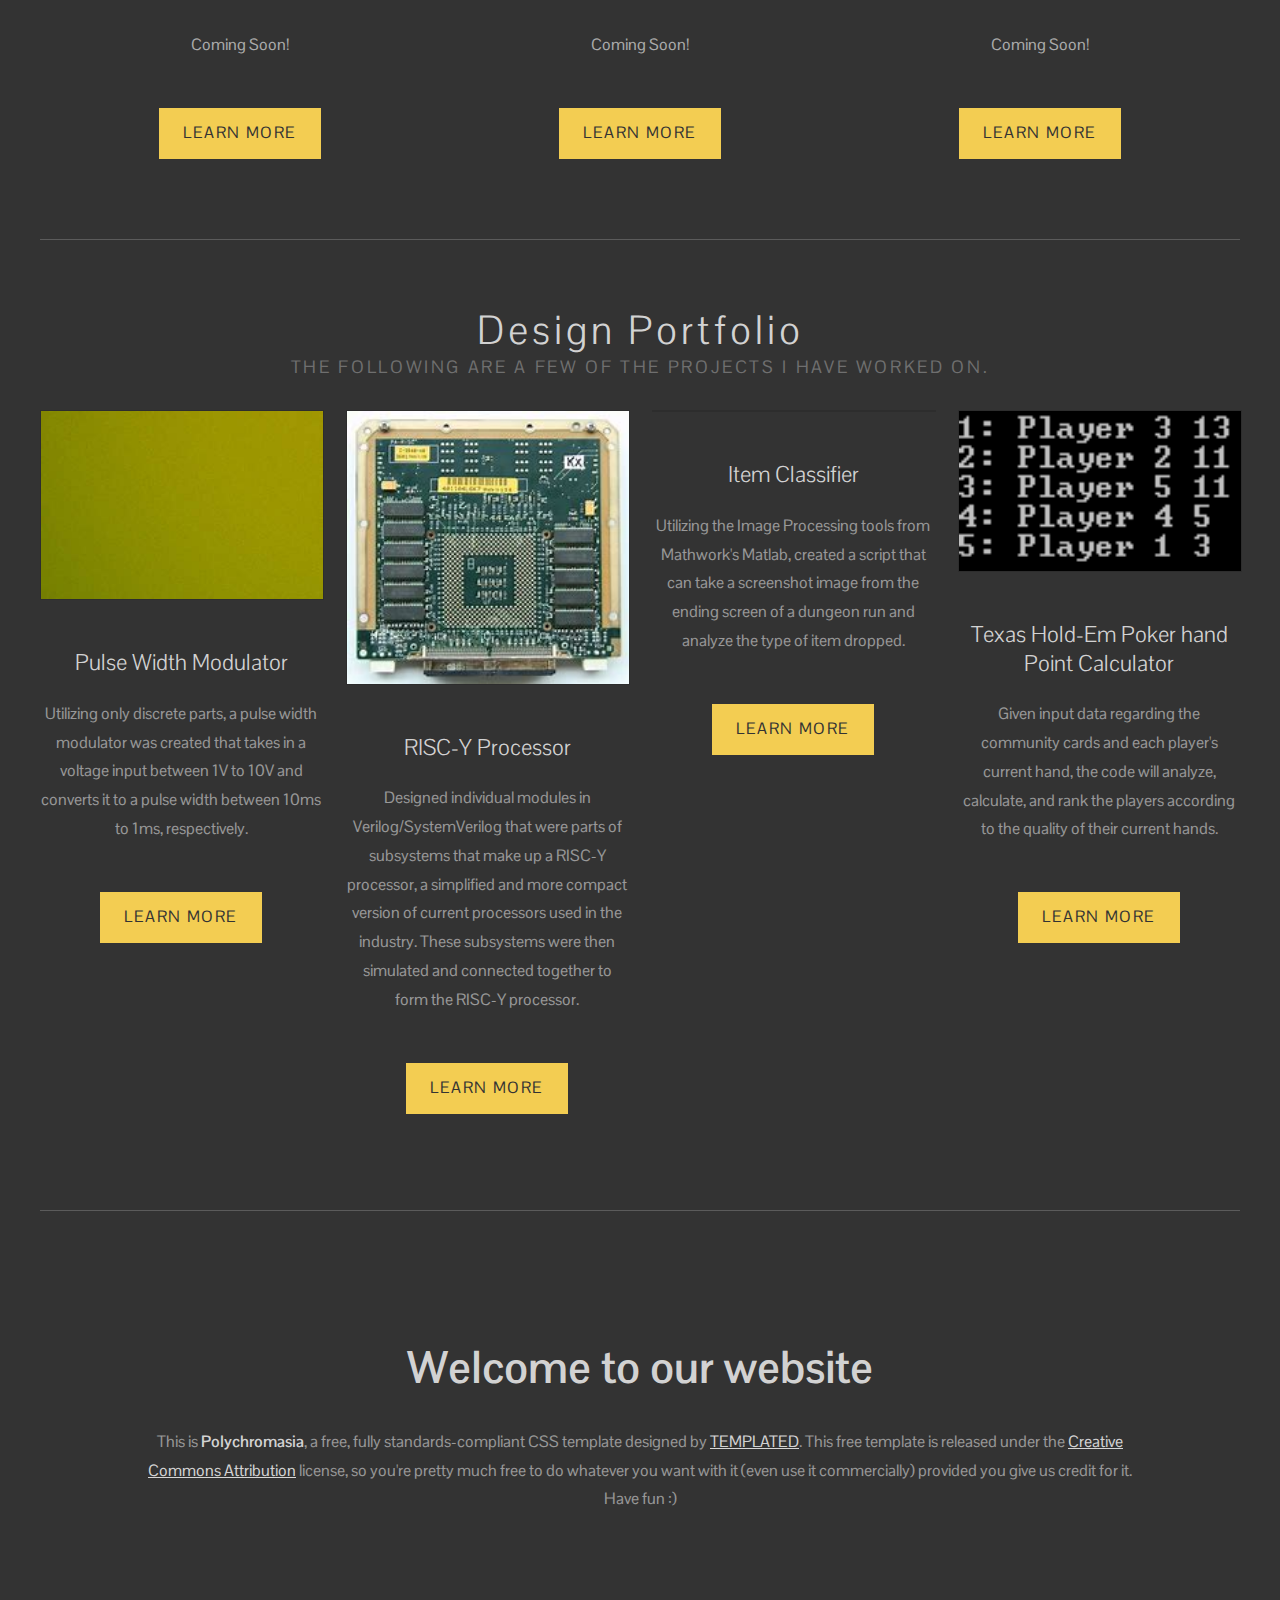
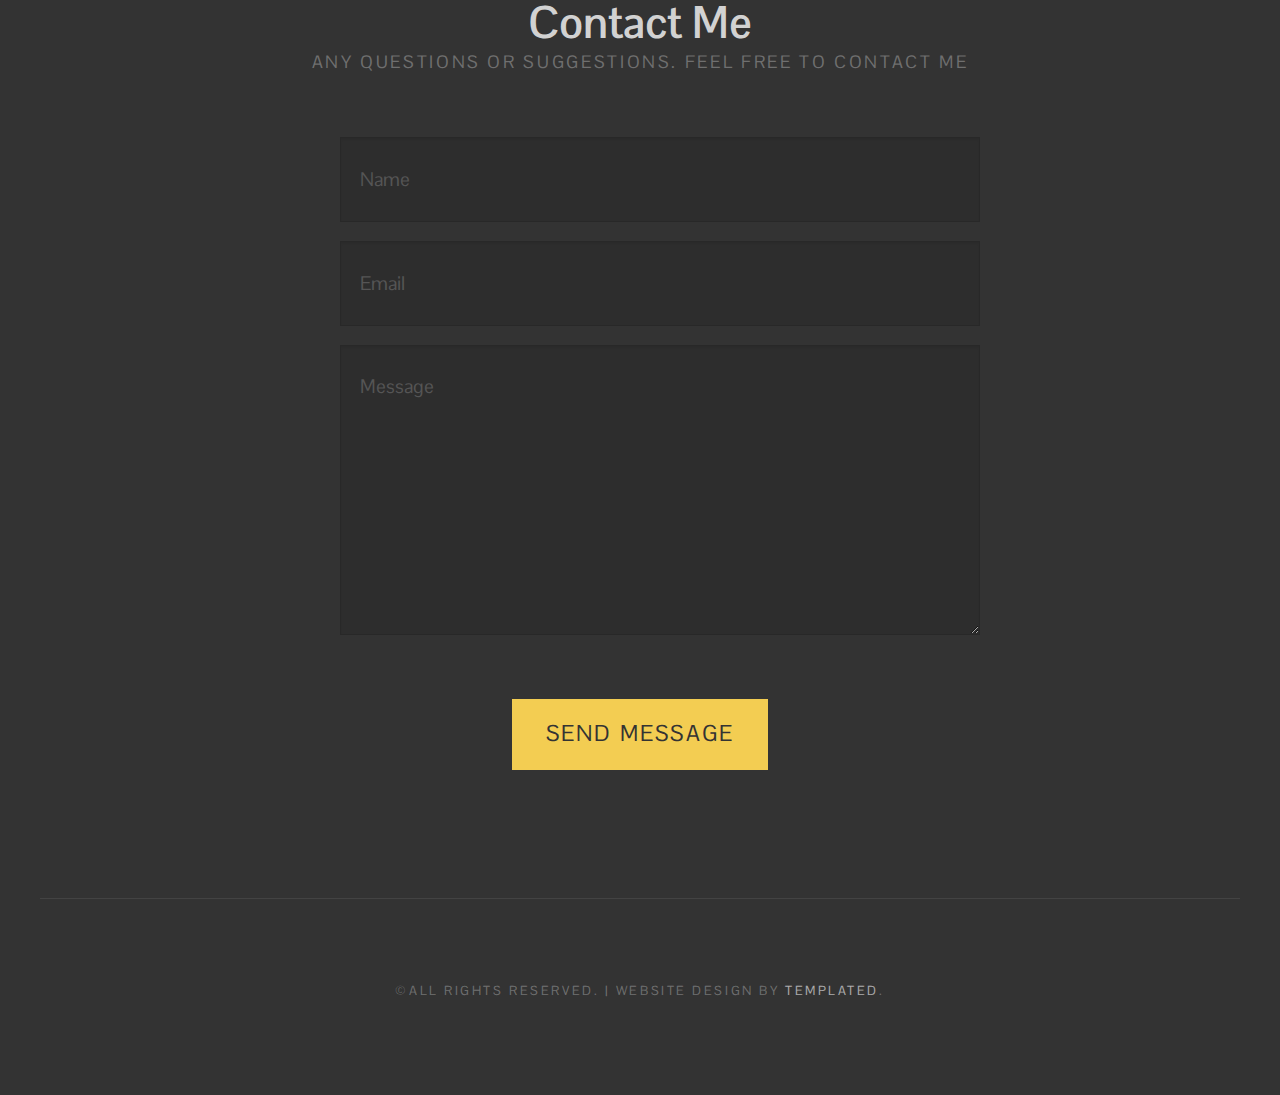
==== commit 94888ff0: "MiniUpdate" ====
--- a/index.html
+++ b/index.html
@@ -21,8 +21,10 @@
 <meta name="keywords" content="" />
 <meta name="description" content="" />
 <link href='http://fonts.googleapis.com/css?family=Pontano+Sans' rel='stylesheet' type='text/css' />
-<link href="default.css" rel="stylesheet" type="text/css" media="all" />
-<link href="fonts.css" rel="stylesheet" type="text/css" media="all" />
+
+<!-- Friend said add ?v=0.0.N to help with updating website right when you upload to Github-->
+<link href="default.css?v=0.0.1" rel="stylesheet" type="text/css" media="all" />
+<link href="fonts.css?v=0.0.1" rel="stylesheet" type="text/css" media="all" />
 
 <!--[if IE 6]><link href="default_ie6.css" rel="stylesheet" type="text/css" /><![endif]-->
 
@@ -49,6 +51,7 @@
 	</div>
 	<div id="banner" class="container">
 		<div class="heading">
+      <a href="#"><img src="images/_DSC7538.jpg" alt="" class="image image-full" /></a>
 			<h2><a name="#about">About Me</h2>
 			<p>Recent graduate from California State University, Northridge with a Bachelor of Science degree in Computer Engineering.</p>
 			<a href="#" class="button">Learn More</a>
@@ -77,8 +80,6 @@
 	  	</div>
 		  <p>Coming Soon!</p>
 		  <a href="#" class="button">Learn More</a> </div>
-
-    
   </div>
 </div>
 <div id="wrapper3">
@@ -94,7 +95,7 @@
 			<a href="#" class="button">Learn More</a> </div>
 		</div>
 		<div class="column2">
-			<div class="box"> <a href="#"><img src="images/img04.jpg" alt="" class="image image-full" /></a>
+			<div class="box"> <a href="#"><img src="images/img08.jpg" alt="" class="image image-full" /></a>
 				<h3>RISC-Y Processor</h3>
 				<p>Designed individual modules in Verilog/SystemVerilog that were parts
            of subsystems that make up a RISC-Y processor, a simplified and more
@@ -104,7 +105,7 @@
 			<a href="#" class="button">Learn More</a> </div>
 		</div>
 		<div class="column3">
-			<div class="box"> <a href="#"><img src="images/img05.jpg" alt="" class="image image-full" /></a>
+			<div class="box"> <a href="#"><img src="images/IMG_4590.png" alt="" class="image image-full" /></a>
 				<h3>Item Classifier</h3>
 				<p>Utilizing the Image Processing tools from Mathwork's Matlab, created
            a script that can take a screenshot image from the ending screen of
@@ -112,7 +113,7 @@
 			<a href="#" class="button">Learn More</a> </div>
 		</div>
 		<div class="column4">
-			<div class="box"> <a href="#"><img src="images/img06.jpg" alt="" class="image image-full" /></a>
+			<div class="box"> <a href="#"><img src="images/PrintedScores.png" alt="" class="image image-full" /></a>
 				<h3>Texas Hold-Em Poker hand Point Calculator</h3>
 				<p>Given input data regarding the community cards and each player's
            current hand, the code will analyze, calculate, and rank the players
@@ -155,6 +156,7 @@
 		</div>
 	</div>
 </div>
+<!--
 <div id="wrapper4">
 	<div id="footer" class="container">
 		<div>
@@ -171,6 +173,7 @@
 		</div>
 	</div>
 </div>
+-->
 <div id="copyright" class="container">
 	<p>&copy;All rights reserved. | Website Design by <a href="http://templated.co" rel="nofollow">TEMPLATED</a>.</p>
 </div>
